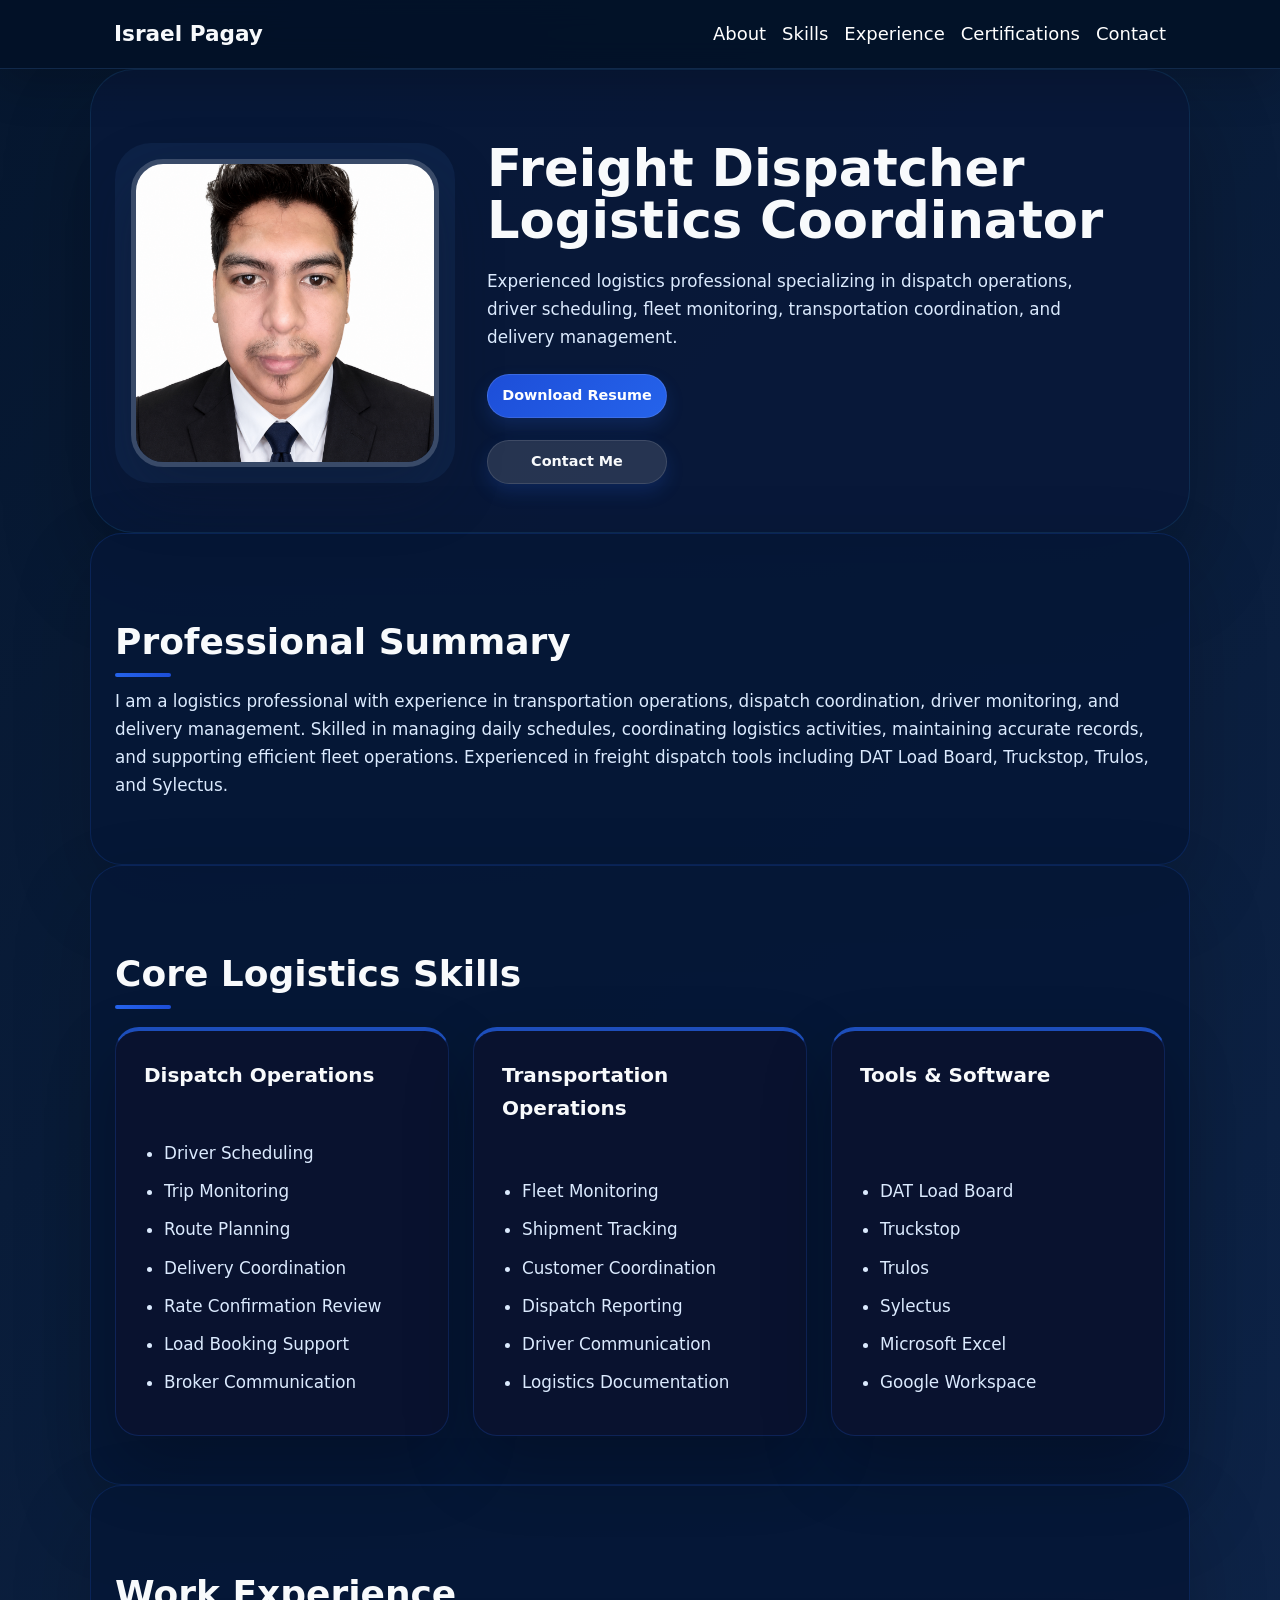
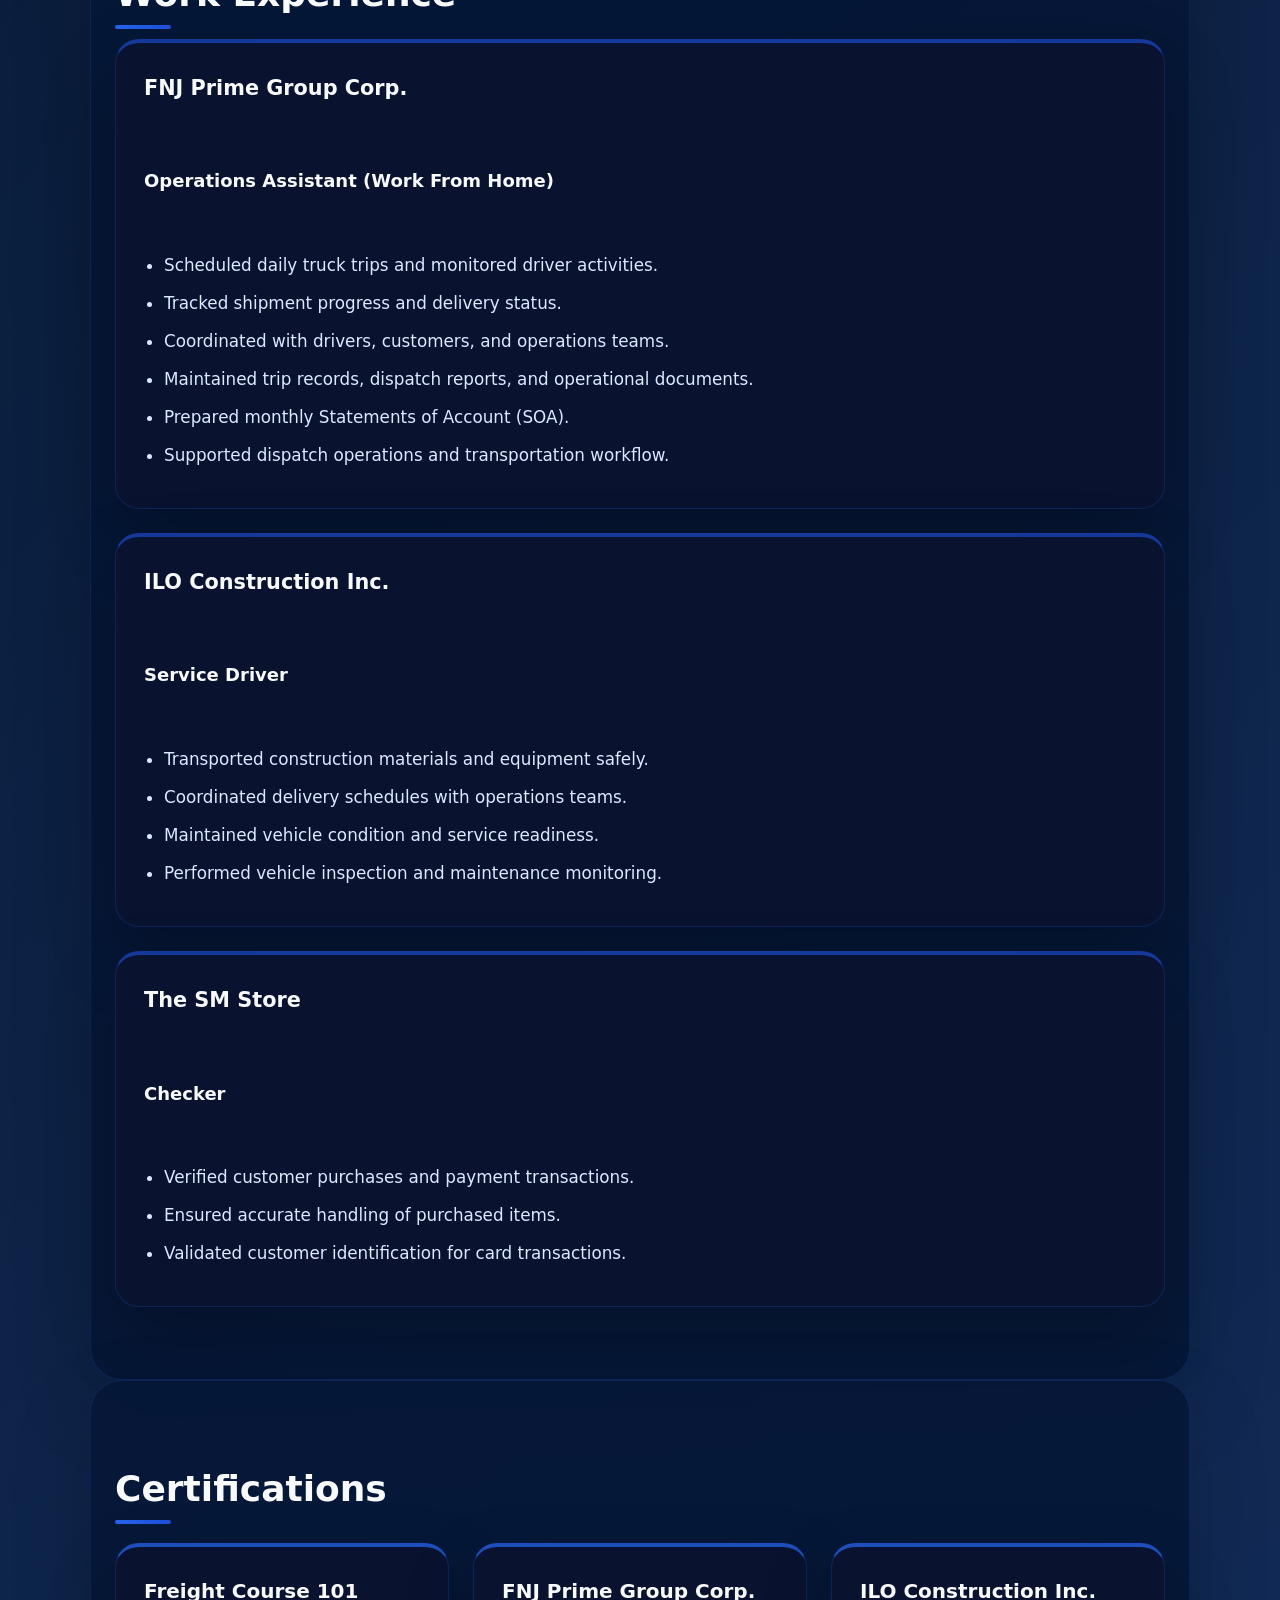
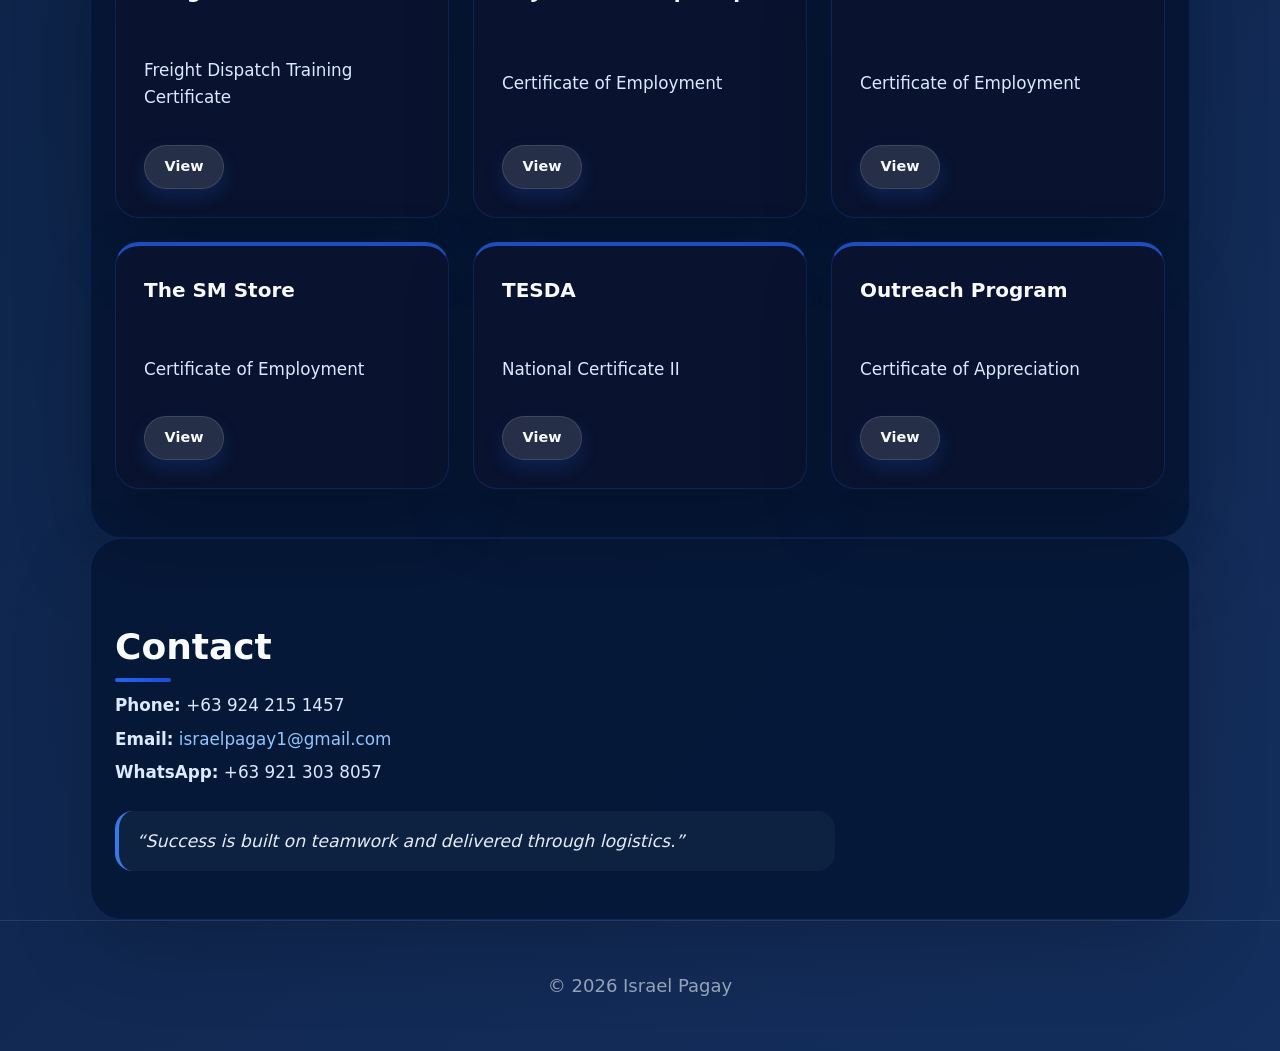
==== index.html @ d7e6f5f5 "Save contact quote placement and styling updates" ====
<!DOCTYPE html>
<html lang="en">

<head>
    <meta charset="UTF-8">
    <meta name="viewport" content="width=device-width, initial-scale=1.0, viewport-fit=cover">
    <meta name="theme-color" content="#06172f">
    <meta name="apple-mobile-web-app-capable" content="yes">
    <meta name="apple-mobile-web-app-status-bar-style" content="black-translucent">

    <title>Israel Pagay | Freight Dispatcher | Logistics Coordinator</title>

    <link rel="stylesheet" href="style.css">
</head>


<body>


<header>

<nav>

<h2>Israel Pagay</h2>

<ul>
<li><a href="#about">About</a></li>
<li><a href="#skills">Skills</a></li>
<li><a href="#experience">Experience</a></li>
<li><a href="#certifications">Certifications</a></li>
<li><a href="#contact">Contact</a></li>
</ul>

</nav>

</header>


<main>

<section class="hero">

<div class="profile-container">

<img src="assets/images/photo.png" alt="Israel Pagay" />

</div>


<div class="hero-content">

<h1>
Freight Dispatcher<br>
Logistics Coordinator
</h1>


<p>
Experienced logistics professional specializing in
dispatch operations, driver scheduling, fleet monitoring,
transportation coordination, and delivery management.
</p>

<a href="assets/resume/resume.pdf" 
class="btn" 
download>

Download Resume

</a>


<a href="#contact" class="btn secondary">

Contact Me

</a>


</div>


</section>





<section id="about">


<h2>Professional Summary</h2>


<p>

I am a logistics professional with experience in transportation operations,
dispatch coordination, driver monitoring, and delivery management.

Skilled in managing daily schedules, coordinating logistics activities,
maintaining accurate records, and supporting efficient fleet operations.

Experienced in freight dispatch tools including DAT Load Board,
Truckstop, Trulos, and Sylectus.

</p>


</section>






<section id="skills">


<h2>Core Logistics Skills</h2>


<div class="cards">


<div>

<h3>Dispatch Operations</h3>

<ul>

<li>Driver Scheduling</li>

<li>Trip Monitoring</li>

<li>Route Planning</li>

<li>Delivery Coordination</li>

<li>Rate Confirmation Review</li>

<li>Load Booking Support</li>

<li>Broker Communication</li>

</ul>


</div>




<div>

<h3>Transportation Operations</h3>

<ul>

<li>Fleet Monitoring</li>

<li>Shipment Tracking</li>

<li>Customer Coordination</li>

<li>Dispatch Reporting</li>

<li>Driver Communication</li>

<li>Logistics Documentation</li>


</ul>


</div>




<div>

<h3>Tools & Software</h3>


<ul>

<li>DAT Load Board</li>

<li>Truckstop</li>

<li>Trulos</li>

<li>Sylectus</li>

<li>Microsoft Excel</li>

<li>Google Workspace</li>


</ul>


</div>


</div>


</section>






<section id="experience">


<h2>Work Experience</h2>




<div class="experience-card">


<h3>FNJ Prime Group Corp.</h3>


<h4>
Operations Assistant (Work From Home)
</h4>


<ul>

<li>
Scheduled daily truck trips and monitored driver activities.
</li>


<li>
Tracked shipment progress and delivery status.
</li>


<li>
Coordinated with drivers, customers, and operations teams.
</li>


<li>
Maintained trip records, dispatch reports, and operational documents.
</li>


<li>
Prepared monthly Statements of Account (SOA).
</li>


<li>
Supported dispatch operations and transportation workflow.
</li>


</ul>


</div>




<div class="experience-card">


<h3>ILO Construction Inc.</h3>


<h4>
Service Driver
</h4>


<ul>

<li>
Transported construction materials and equipment safely.
</li>


<li>
Coordinated delivery schedules with operations teams.
</li>


<li>
Maintained vehicle condition and service readiness.
</li>


<li>
Performed vehicle inspection and maintenance monitoring.
</li>


</ul>


</div>




<div class="experience-card">


<h3>The SM Store</h3>


<h4>
Checker
</h4>


<ul>

<li>
Verified customer purchases and payment transactions.
</li>


<li>
Ensured accurate handling of purchased items.
</li>


<li>
Validated customer identification for card transactions.
</li>


</ul>


</div>


</section>






<section id="certifications">


<h2>Certifications</h2>


<div class="cards">

<div>

<h3>Freight Course 101</h3>

<p>
Freight Dispatch Training Certificate
</p>

<a href="assets/documents/freight certificate.png" class="btn secondary" target="_blank" rel="noreferrer">View</a>

</div>


<div>

<h3>FNJ Prime Group Corp.</h3>

<p>
Certificate of Employment
</p>

<a href="assets/documents/fnjprime.jpg" class="btn secondary" target="_blank" rel="noreferrer">View</a>

</div>


<div>

<h3>ILO Construction Inc.</h3>

<p>
Certificate of Employment
</p>

<a href="assets/documents/ilo construction.jpg" class="btn secondary" target="_blank" rel="noreferrer">View</a>

</div>


<div>

<h3>The SM Store</h3>

<p>
Certificate of Employment
</p>

<a href="assets/documents/Sm.jpg" class="btn secondary" target="_blank" rel="noreferrer">View</a>

</div>


<div>

<h3>TESDA</h3>

<p>
National Certificate II
</p>

<a href="assets/documents/NC2.jpg" class="btn secondary" target="_blank" rel="noreferrer">View</a>

</div>


<div>

<h3>Outreach Program</h3>

<p>
Certificate of Appreciation
</p>

<a href="assets/documents/outreach.jpg" class="btn secondary" target="_blank" rel="noreferrer">View</a>

</div>


</div>


</section>








<section id="contact">


<h2>Contact</h2>


<div class="contact-details">
  <p><strong>Phone:</strong> +63 924 215 1457</p>
  <p><strong>Email:</strong> <a href="mailto:israelpagay1@gmail.com">israelpagay1@gmail.com</a></p>
  <p><strong>WhatsApp:</strong> +63 921 303 8057</p>
</div>

<p class="hero-quote">
“Success is built on teamwork and delivered through logistics.”
</p>

</section>






<footer>
  <p>© 2026 Israel Pagay</p>
</footer>


<script src="script.js"></script>


</body>

</html>
---- style.css ----
* {
  box-sizing: border-box;
}

html {
  scroll-behavior: smooth;
}

body {
  margin: 0;
  min-height: 100vh;
  font-family: Inter, system-ui, -apple-system, BlinkMacSystemFont, "Segoe UI", sans-serif;
  font-size: 18px;
  color: #f8fafc;
  background: linear-gradient(135deg, #06172f 0%, #142e5d 100%);
  line-height: 1.65;
  -webkit-font-smoothing: antialiased;
}

img,
button,
a {
  touch-action: manipulation;
}

a {
  color: #93c5fd;
  text-decoration: none;
}

a:hover {
  text-decoration: underline;
  color: #bfdbfe;
}

header {
  background: rgba(3, 18, 40, 0.92);
  border-bottom: 1px solid rgba(96, 165, 250, 0.16);
  position: sticky;
  top: 0;
  z-index: 10;
  backdrop-filter: blur(14px);
  box-shadow: 0 15px 45px rgba(0, 0, 0, 0.18);
}

nav a {
  color: #ffffff;
}

nav a:hover {
  color: #bfdbfe;
}

nav {
  max-width: 1100px;
  margin: 0 auto;
  display: flex;
  align-items: center;
  justify-content: space-between;
  padding: 1rem 1.5rem;
}

nav h2 {
  margin: 0;
  font-size: 1.35rem;
}

nav ul {
  display: flex;
  gap: 1rem;
  list-style: none;
  margin: 0;
  padding: 0;
  flex-wrap: wrap;
  align-items: center;
}

nav li {
  margin: 0;
}

.hero {
  display: grid;
  grid-template-columns: minmax(280px, 340px) 1fr;
  align-items: center;
  gap: 2rem;
  max-width: 1100px;
  margin: 0 auto;
  padding: 4.5rem 1.5rem 3rem;
  background: rgba(8, 25, 58, 0.88);
  border: 1px solid rgba(56, 189, 248, 0.12);
  border-radius: 44px;
  box-shadow: 0 40px 90px rgba(0, 0, 0, 0.24);
}

.profile-container {
  display: flex;
  align-items: center;
  justify-content: center;
  background: rgba(15, 36, 75, 0.85);
  border-radius: 36px;
  padding: 1rem;
}

.profile-container img {
  width: 100%;
  max-width: 340px;
  aspect-ratio: 1 / 1;
  object-fit: cover;
  border-radius: 32px;
  border: 5px solid rgba(255, 255, 255, 0.18);
  box-shadow: 0 24px 60px rgba(15, 23, 42, 0.35);
}

.hero-content {
  display: flex;
  flex-direction: column;
  gap: 1.4rem;
}

.hero-content h1 {
  font-size: clamp(2.4rem, 4vw, 3.6rem);
  margin: 0;
  line-height: 1.02;
  color: #f8fafc;
}

.hero-content p {
  margin: 0;
  color: #dbeafe;
  max-width: 640px;
  font-size: 1.05rem;
}

.hero-quote {
  display: block;
  margin: 1.5rem 0 0;
  color: #eef4ff;
  font-style: italic;
  font-size: 1.08rem;
  max-width: 720px;
  padding: 1rem 1rem 1rem 1.1rem;
  border-left: 4px solid rgba(59, 130, 246, 0.95);
  background: rgba(16, 36, 68, 0.85);
  border-radius: 18px;
  opacity: 0.96;
}

.btn {
  display: inline-flex;
  align-items: center;
  justify-content: center;
  padding: 0.55rem 0.85rem;
  border-radius: 999px;
  background: linear-gradient(135deg, #1d4ed8, #2563eb);
  color: #fff;
  font-size: 0.9rem;
  font-weight: 700;
  border: 1px solid rgba(255, 255, 255, 0.12);
  cursor: pointer;
  transition: transform 0.2s ease, box-shadow 0.2s ease, opacity 0.2s ease;
  min-width: 80px;
  max-width: 180px;
  min-height: 44px;
  box-shadow: 0 8px 18px rgba(37, 99, 235, 0.18);
}

.btn.secondary {
  background: rgba(255, 255, 255, 0.14);
  color: #f8fafc;
}

.btn:hover {
  transform: translateY(-1px);
  box-shadow: 0 10px 30px rgba(30, 64, 175, 0.12);
}

.btn.secondary {
  background: rgba(255, 255, 255, 0.12);
  color: #f8fafc;
}

section {
  max-width: 1100px;
  margin: 0 auto;
  padding: 3rem 1.5rem;
  border-left: 4px solid rgba(37, 99, 235, 0.35);
  background: rgba(6, 23, 55, 0.92);
  border: 1px solid rgba(37, 99, 235, 0.18);
  border-radius: 32px;
  box-shadow: 0 30px 80px rgba(0, 0, 0, 0.18);
}

section h2 {
  font-size: 2.25rem;
  margin-bottom: 1rem;
  color: #f8fafc;
  position: relative;
}

section h2::after {
  content: "";
  position: absolute;
  left: 0;
  bottom: -0.35rem;
  width: 3.5rem;
  height: 4px;
  background: linear-gradient(90deg, #2563eb, #1d4ed8);
  border-radius: 999px;
}

section p,
section ul,
section li {
  color: #dbeafe;
  font-size: 1.05rem;
}

.contact-details p {
  margin: 0.35rem 0;
  color: #dbeafe;
}

.contact-details a {
  color: #93c5fd;
}

section ul {
  margin-left: 1.25rem;
}

section li {
  margin-bottom: 0.65rem;
}

.cards {
  display: grid;
  grid-template-columns: repeat(3, minmax(0, 1fr));
  gap: 1.5rem;
  margin-top: 1.5rem;
}

.cards > div,
.experience-card {
  background: rgba(10, 19, 47, 0.96);
  border: 1px solid rgba(37, 99, 235, 0.22);
  border-radius: 24px;
  padding: 1.75rem;
  min-height: 210px;
  display: flex;
  flex-direction: column;
  justify-content: space-between;
  gap: 1rem;
  box-shadow: 0 30px 70px rgba(0, 0, 0, 0.24);
  transition: transform 0.25s ease, box-shadow 0.25s ease;
}

.cards > div {
  border-top: 4px solid rgba(37, 99, 235, 0.75);
}

.experience-card {
  border-top: 4px solid rgba(29, 78, 216, 0.65);
}

.experience-card {
  margin-bottom: 1.5rem;
}

.cards > div:hover,
.experience-card:hover {
  transform: translateY(-6px);
  box-shadow: 0 40px 110px rgba(0, 0, 0, 0.28);
}

.cards > div h3 {
  margin-top: 0;
  margin-bottom: 1rem;
  font-size: 1.25rem;
}

.cards > div a.btn {
  width: fit-content;
}

.experience-card h3,
.cards h3,
#coe h2 {
  margin-top: 0;
  font-size: 1.3rem;
}

.experience-card ul,
.cards ul {
  list-style: disc;
  margin: 1rem 0 0 1.25rem;
  padding: 0;
}

footer {
  padding: 2rem 1.5rem;
  text-align: center;
  color: #94a3b8;
  border-top: 1px solid rgba(148, 163, 184, 0.16);
}

@media (max-width: 900px) {
  .hero {
    grid-template-columns: 1fr;
    padding-top: 2rem;
    gap: 1.5rem;
  }

  .profile-container {
    max-width: 280px;
    margin: 0 auto;
  }

  .cards {
    grid-template-columns: 1fr;
  }
}

@media (max-width: 640px) {
  nav {
    flex-direction: column;
    align-items: stretch;
    gap: 0.75rem;
  }

  nav ul {
    flex-direction: column;
    width: 100%;
  }

  nav li {
    width: 100%;
  }

  nav a {
    display: block;
    width: 100%;
    padding: 0.5rem 0;
  }

  .hero {
    padding: 2rem 1rem;
  }

  section {
    padding: 2rem 1rem;
  }

  .hero-content h1 {
    font-size: clamp(2rem, 9vw, 2.8rem);
  }

  .hero-content p,
  section p,
  section ul,
  section li {
    font-size: 1rem;
  }

  .profile-container {
    padding: 0.75rem;
  }
}
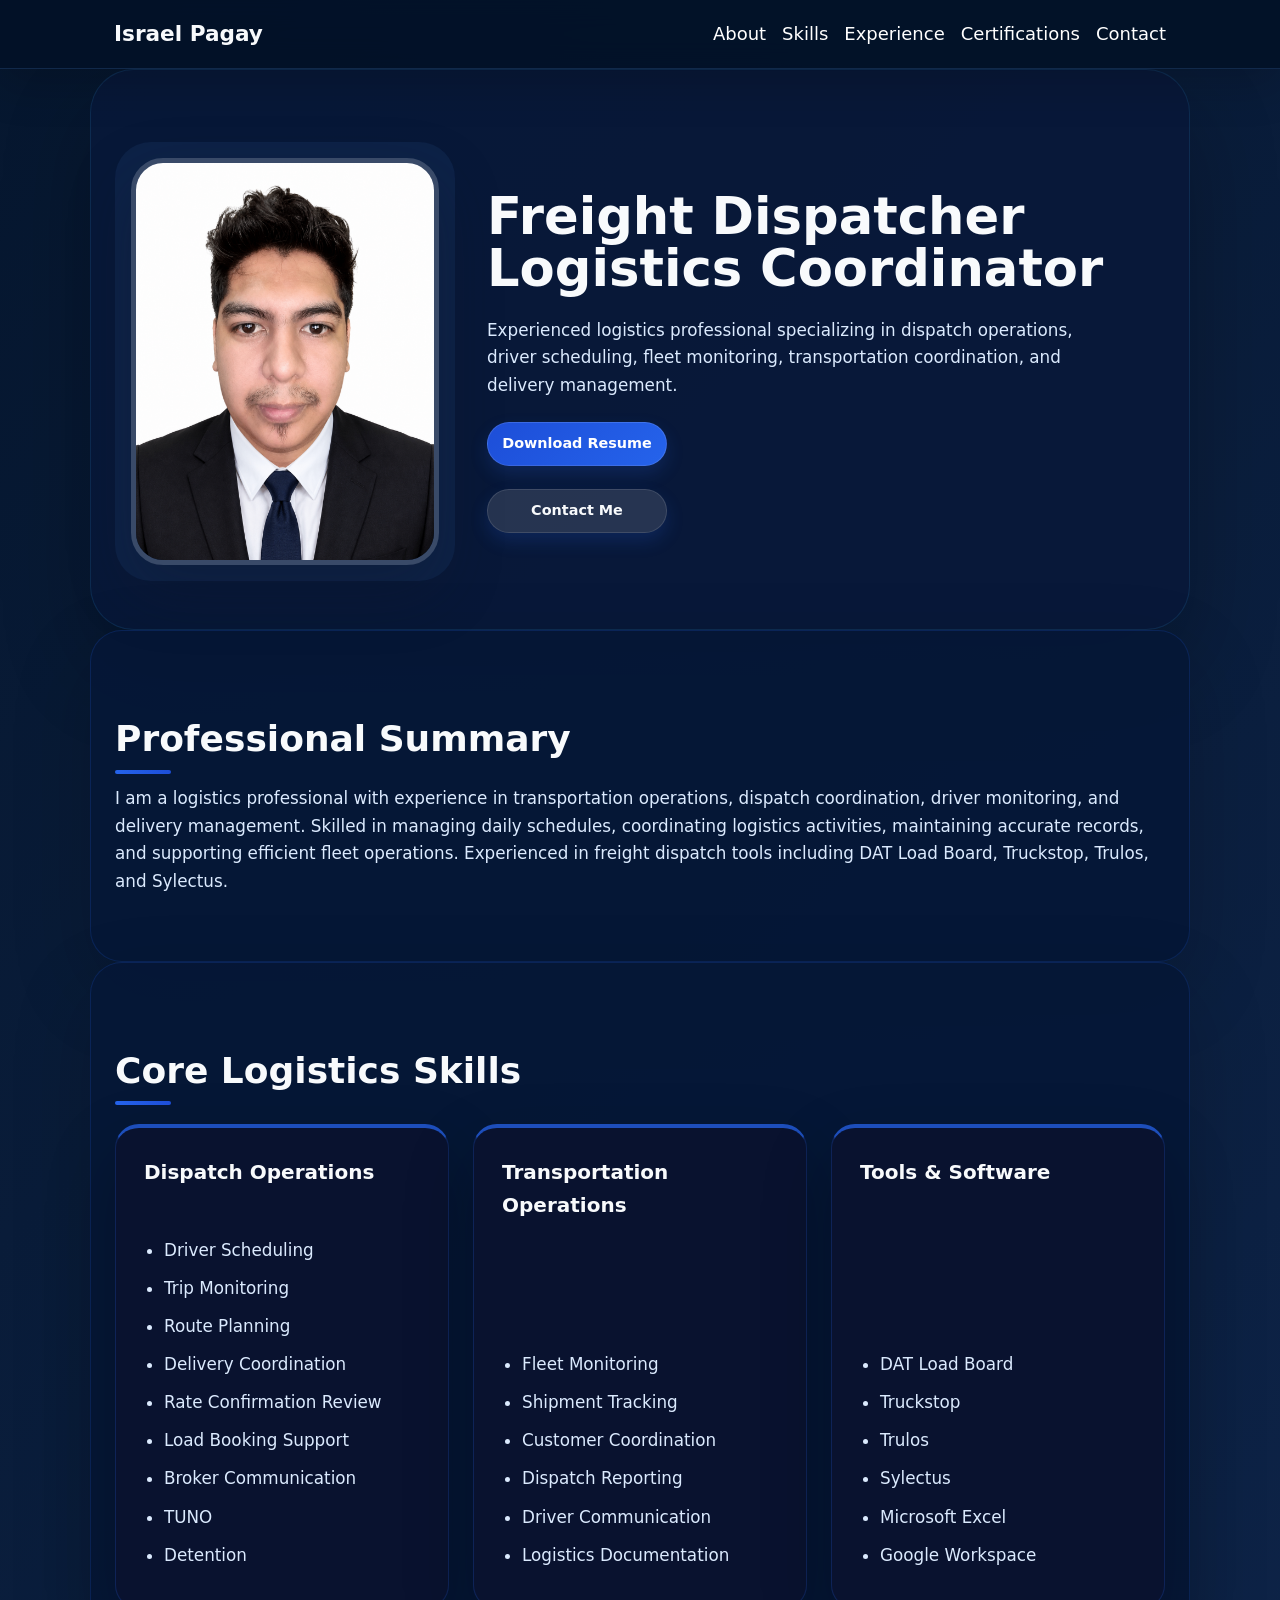
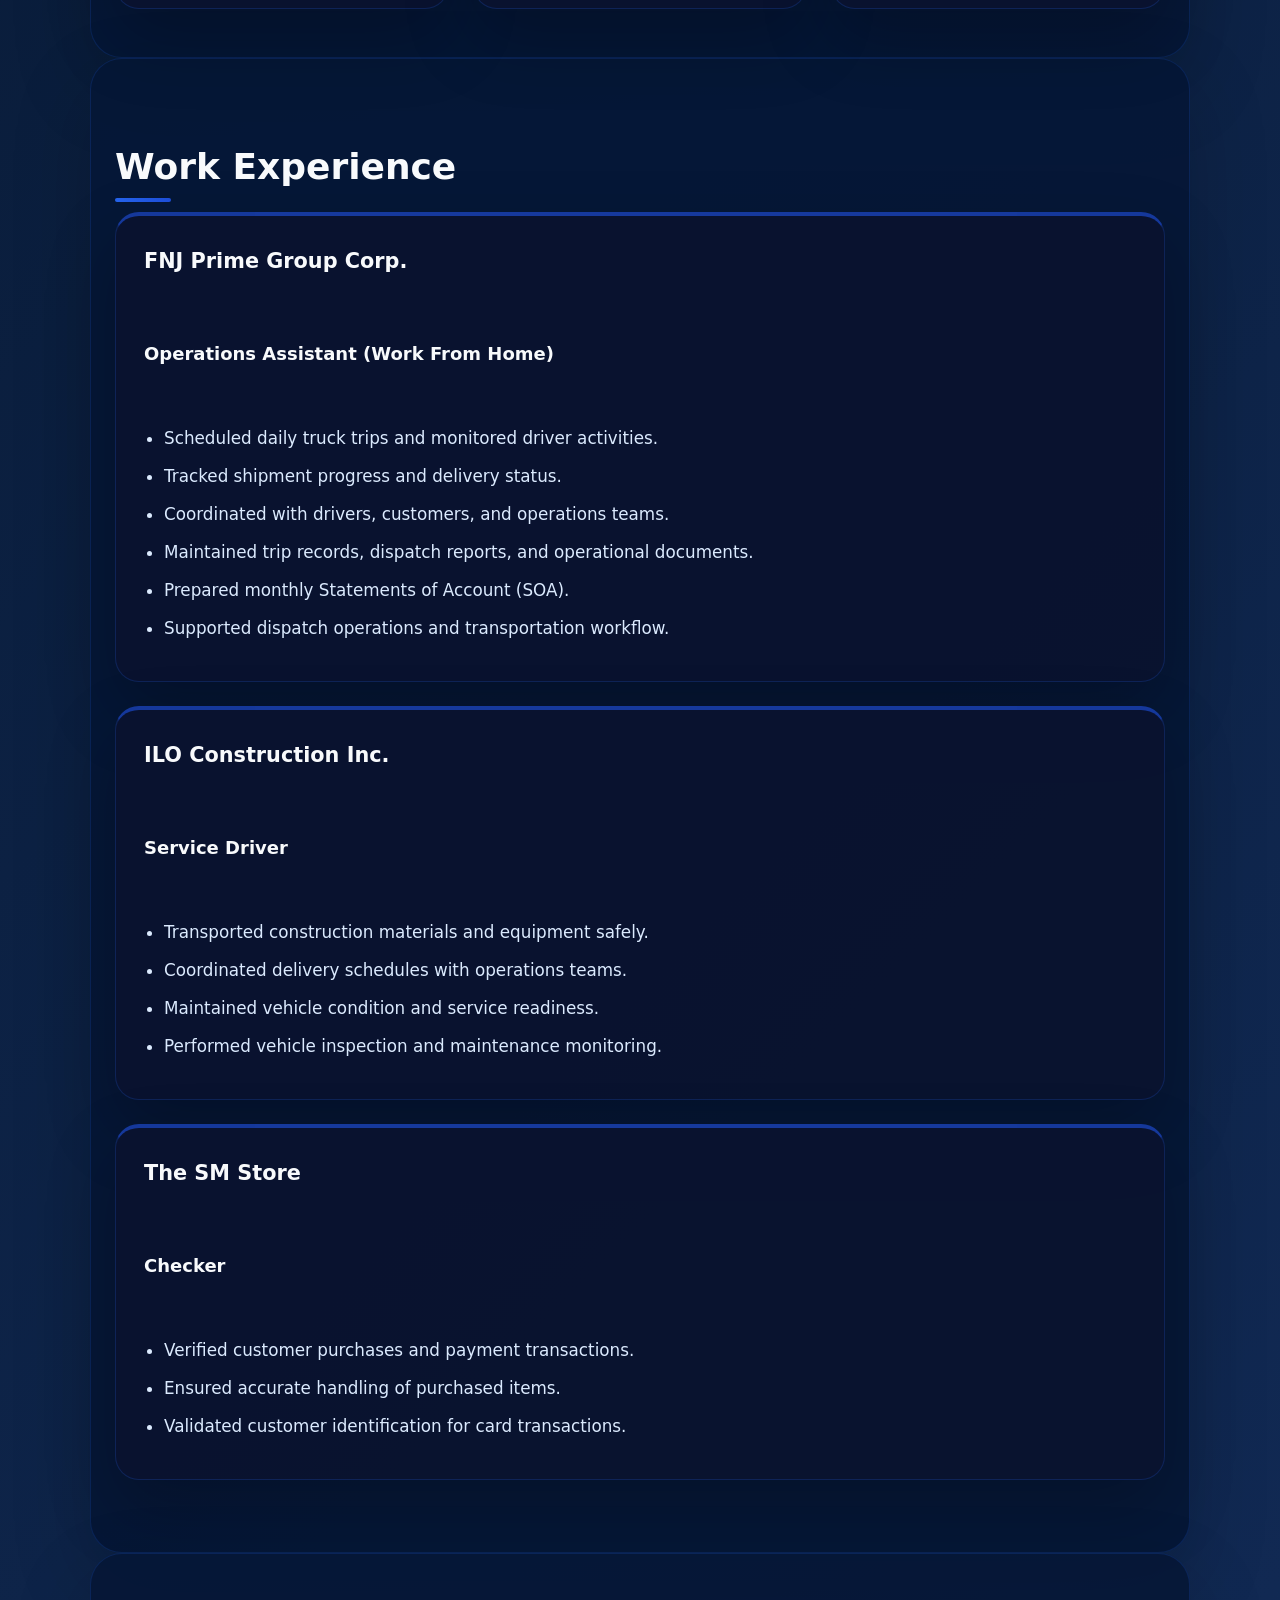
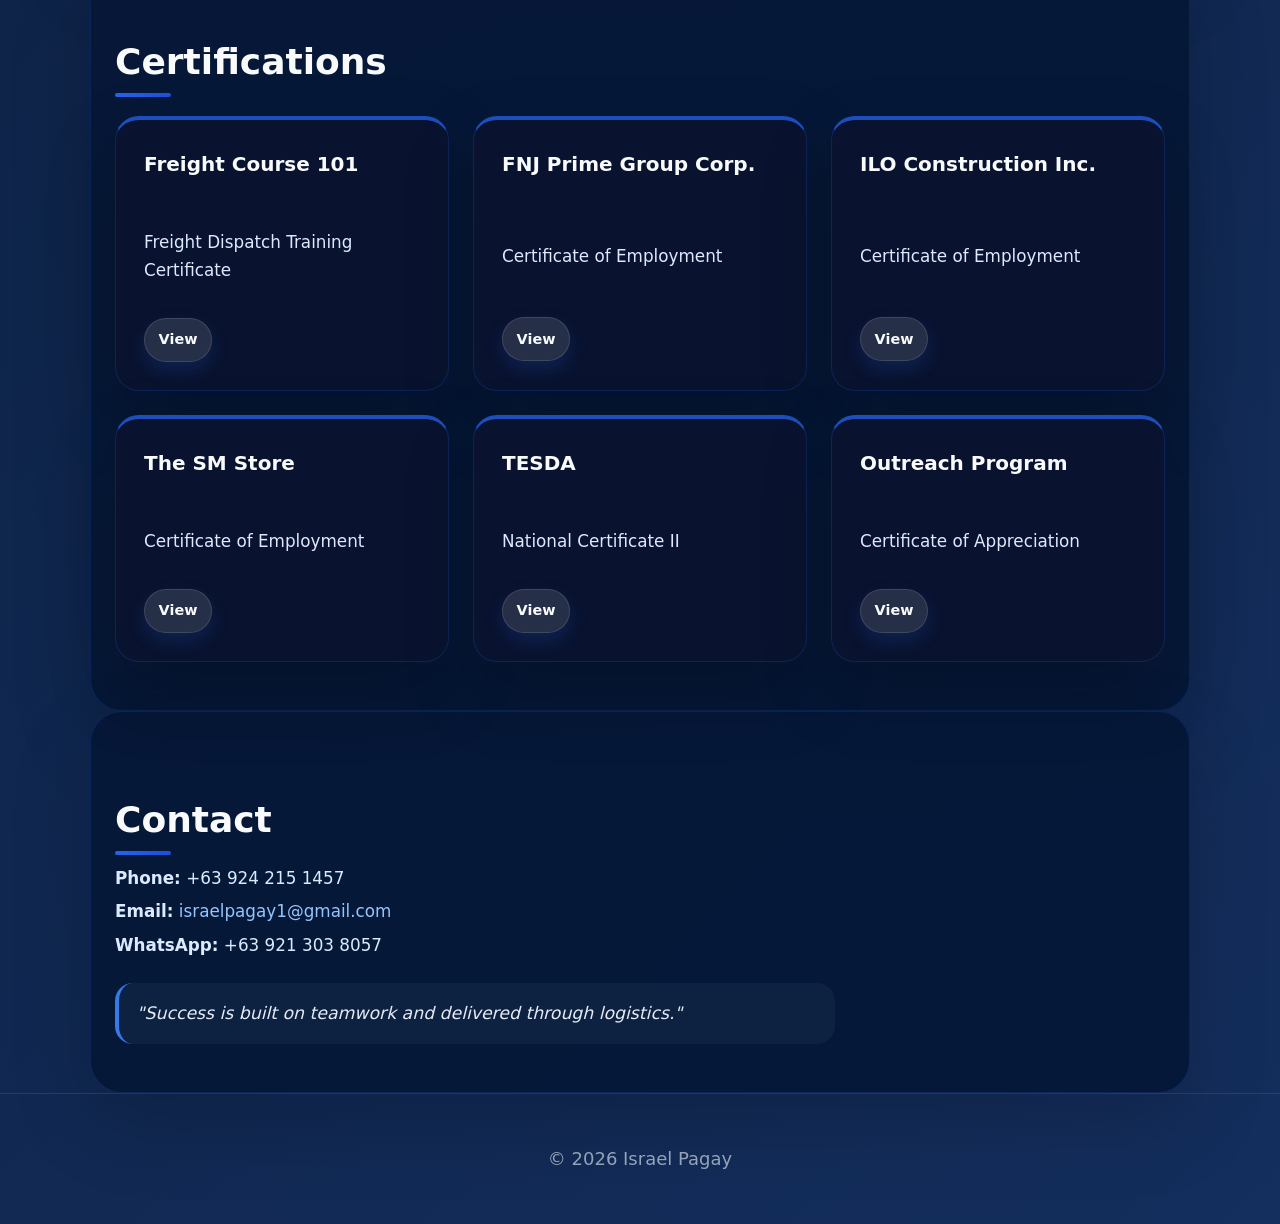
==== commit 930afbe0: "Add TUNO and Detention to Dispatch Operations skills" ====
--- a/index.html
+++ b/index.html
@@ -142,6 +142,10 @@
 
 <li>Broker Communication</li>
 
+<li>TUNO</li>
+
+<li>Detention</li>
+
 </ul>
 
 
@@ -465,12 +469,10 @@
 </div>
 
 <p class="hero-quote">
-“Success is built on teamwork and delivered through logistics.”
-</p>
-
-</section>
-
-
+"Success is built on teamwork and delivered through logistics."
+</p>
+
+</section>
 
 
 
--- a/style.css
+++ b/style.css
@@ -2,8 +2,17 @@
   box-sizing: border-box;
 }
 
+/* Responsive baseline: ensure media scale correctly */
+img, picture, video, iframe {
+  max-width: 100%;
+  height: auto;
+  display: block;
+}
+
 html {
   scroll-behavior: smooth;
+  /* prevent accidental horizontal overflow */
+  max-width: 100%;
 }
 
 body {
@@ -15,6 +24,8 @@
   background: linear-gradient(135deg, #06172f 0%, #142e5d 100%);
   line-height: 1.65;
   -webkit-font-smoothing: antialiased;
+  /* hide any small overflow while we ensure elements are responsive */
+  overflow-x: hidden;
 }
 
 img,
@@ -81,7 +92,7 @@
 
 .hero {
   display: grid;
-  grid-template-columns: minmax(280px, 340px) 1fr;
+  grid-template-columns: minmax(200px, 340px) 1fr;
   align-items: center;
   gap: 2rem;
   max-width: 1100px;
@@ -91,6 +102,7 @@
   border: 1px solid rgba(56, 189, 248, 0.12);
   border-radius: 44px;
   box-shadow: 0 40px 90px rgba(0, 0, 0, 0.24);
+  width: calc(100% - 2rem);
 }
 
 .profile-container {
@@ -104,8 +116,8 @@
 
 .profile-container img {
   width: 100%;
-  max-width: 340px;
-  aspect-ratio: 1 / 1;
+  max-width: 100%;
+  height: auto;
   object-fit: cover;
   border-radius: 32px;
   border: 5px solid rgba(255, 255, 255, 0.18);
@@ -159,7 +171,7 @@
   border: 1px solid rgba(255, 255, 255, 0.12);
   cursor: pointer;
   transition: transform 0.2s ease, box-shadow 0.2s ease, opacity 0.2s ease;
-  min-width: 80px;
+  min-width: 64px;
   max-width: 180px;
   min-height: 44px;
   box-shadow: 0 8px 18px rgba(37, 99, 235, 0.18);
@@ -189,6 +201,7 @@
   border: 1px solid rgba(37, 99, 235, 0.18);
   border-radius: 32px;
   box-shadow: 0 30px 80px rgba(0, 0, 0, 0.18);
+  width: calc(100% - 2rem);
 }
 
 section h2 {
@@ -309,6 +322,7 @@
     grid-template-columns: 1fr;
     padding-top: 2rem;
     gap: 1.5rem;
+    width: calc(100% - 1.5rem);
   }
 
   .profile-container {
@@ -360,9 +374,47 @@
   section ul,
   section li {
     font-size: 1rem;
+    max-width: 100%;
   }
 
   .profile-container {
     padding: 0.75rem;
   }
 }
+
+/* Extra small phones adjustments */
+@media (max-width: 420px) {
+  nav {
+    padding: 0.75rem 1rem;
+  }
+
+  nav h2 {
+    font-size: 1.05rem;
+  }
+
+  .hero {
+    padding: 1.25rem;
+    border-radius: 22px;
+    gap: 1rem;
+    width: calc(100% - 1rem);
+  }
+
+  .profile-container {
+    padding: 0.5rem;
+  }
+
+  .hero-content h1 {
+    font-size: 1.6rem;
+    line-height: 1.08;
+  }
+
+  .btn {
+    padding: 0.45rem 0.65rem;
+    font-size: 0.85rem;
+    min-width: 56px;
+  }
+
+  section h2 {
+    font-size: 1.6rem;
+  }
+}
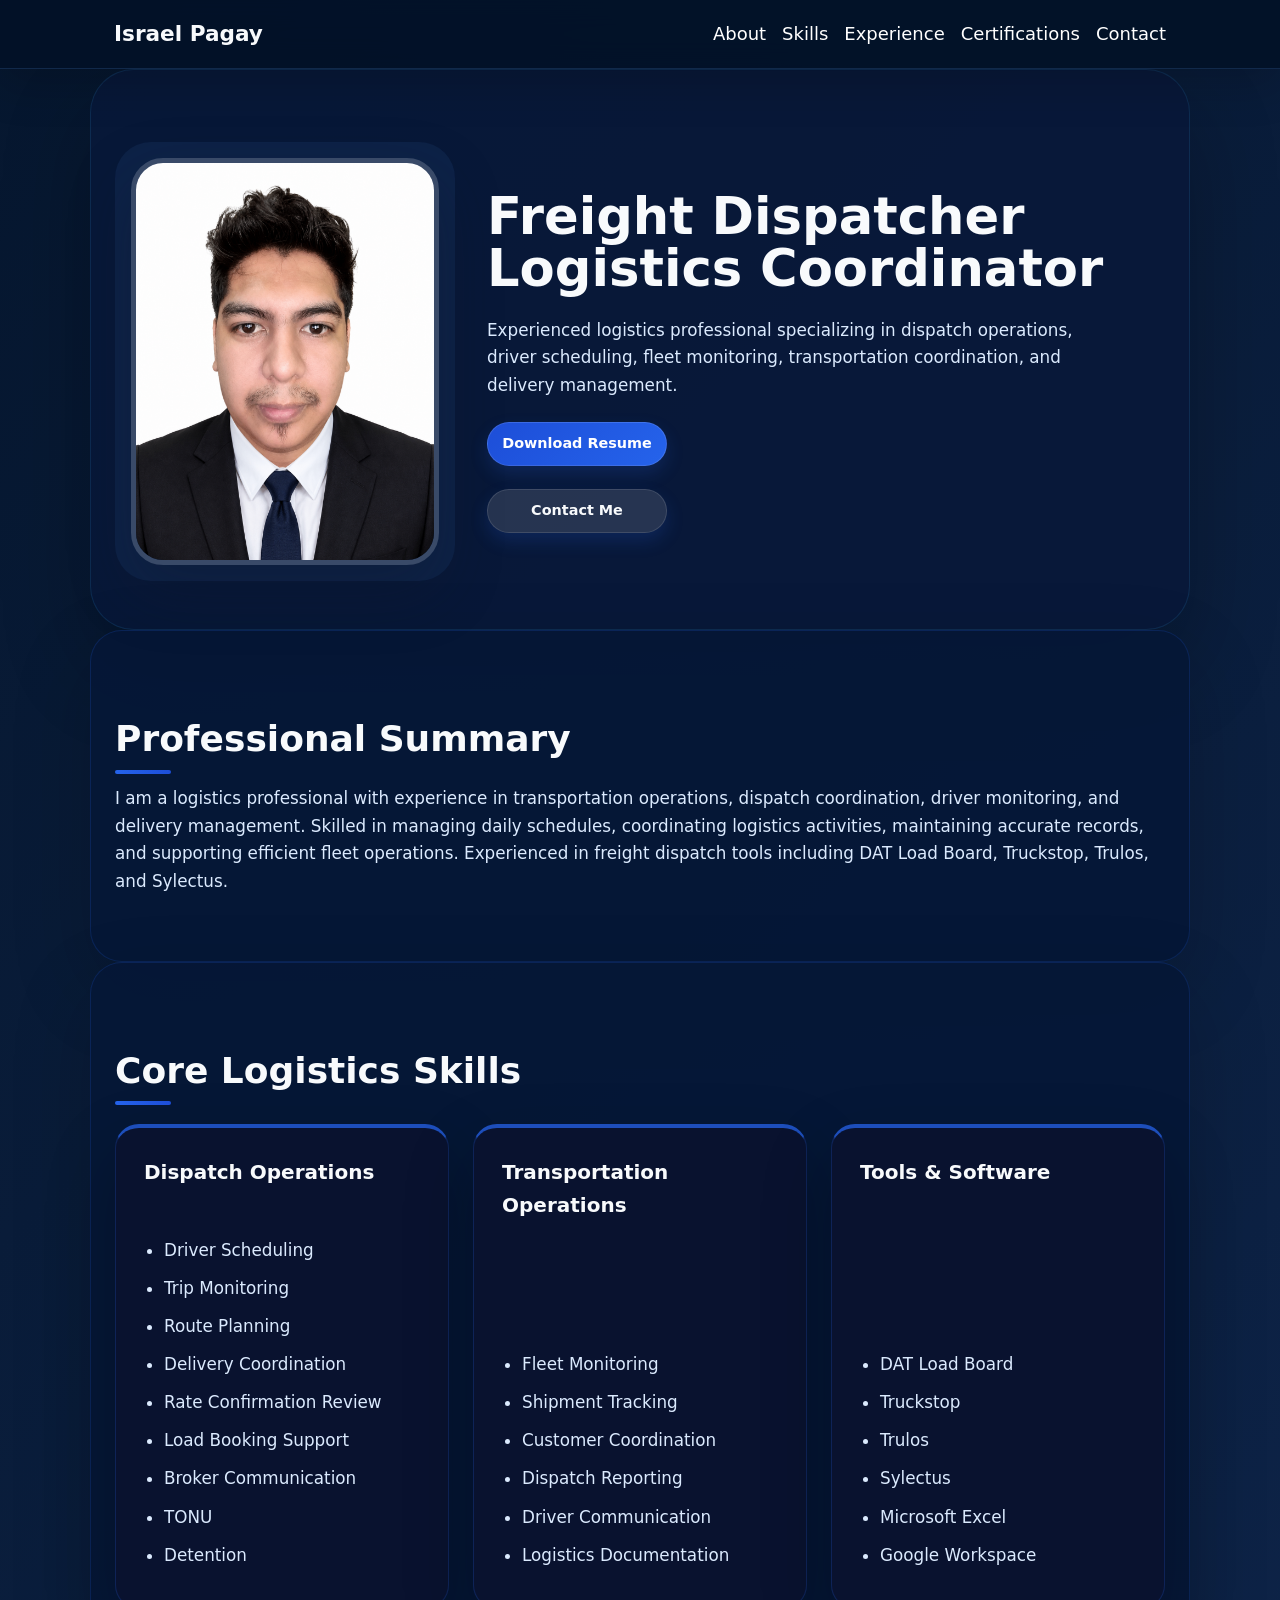
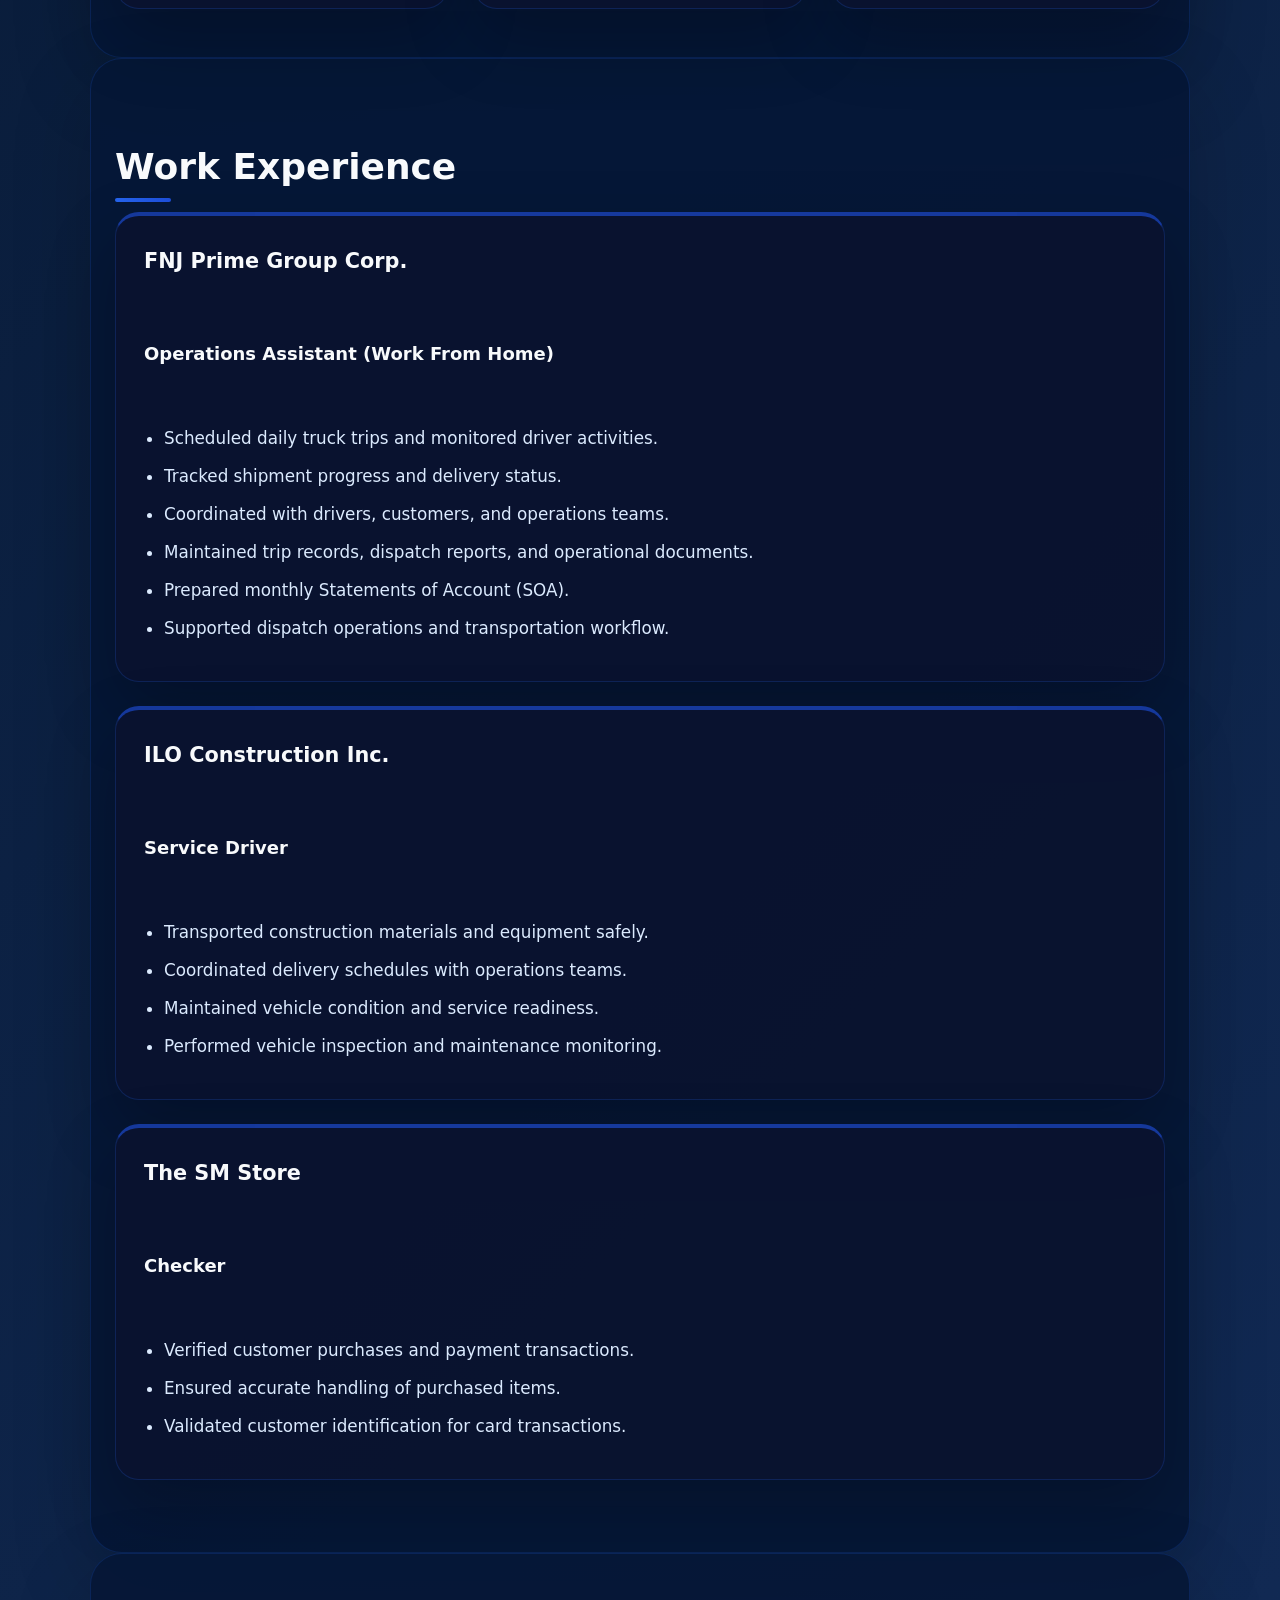
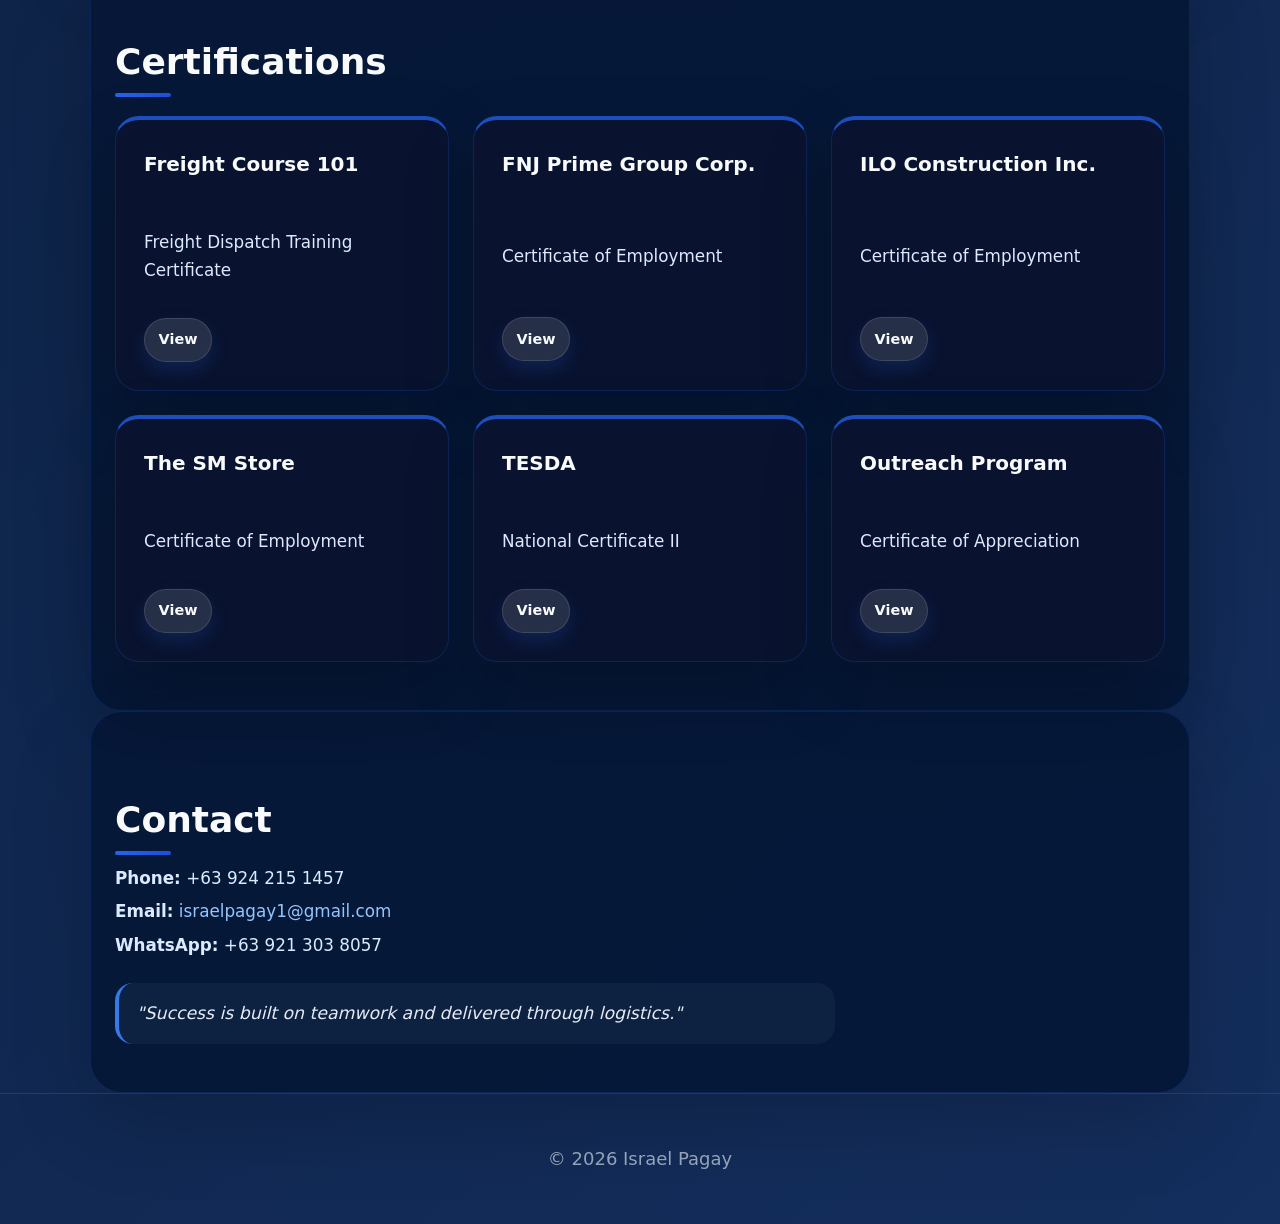
==== commit 6e429bb7: "Change TUNO to TONU in Dispatch Operations skills" ====
--- a/index.html
+++ b/index.html
@@ -142,7 +142,7 @@
 
 <li>Broker Communication</li>
 
-<li>TUNO</li>
+<li>TONU</li>
 
 <li>Detention</li>
 
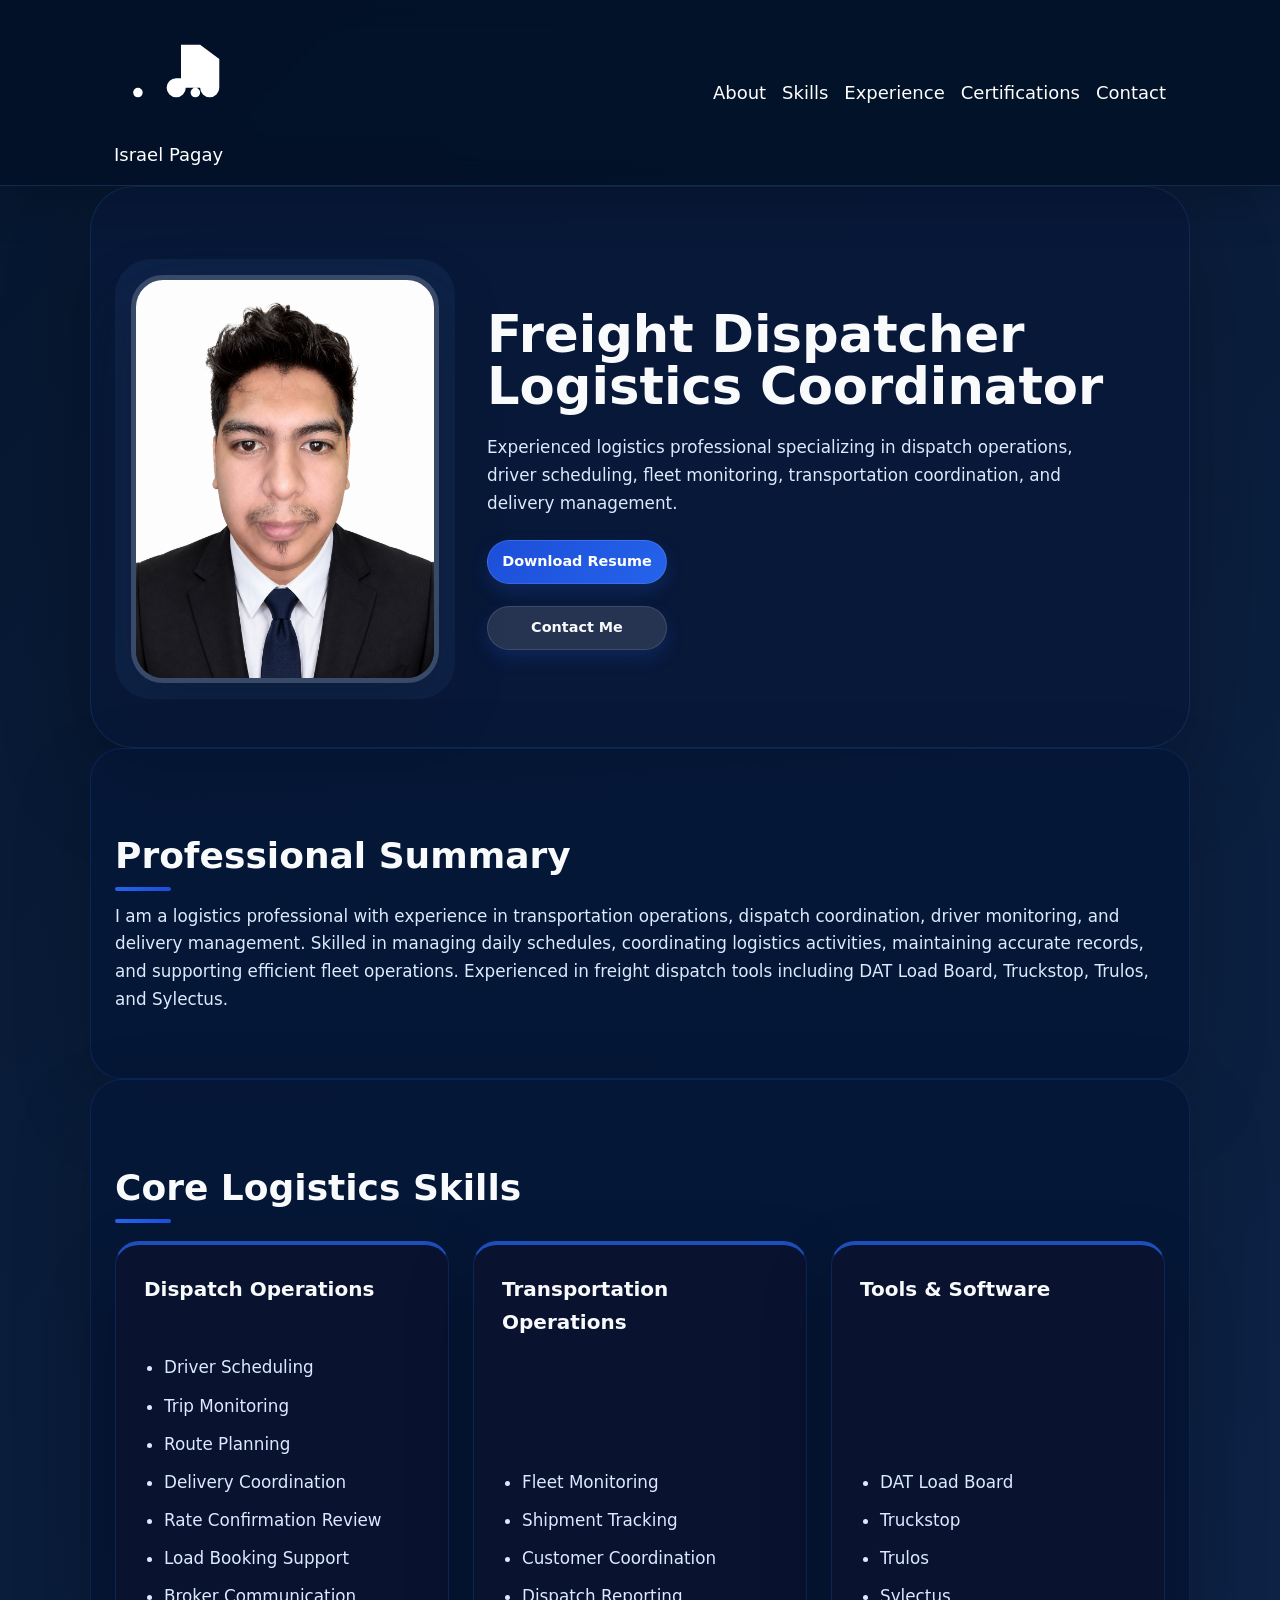
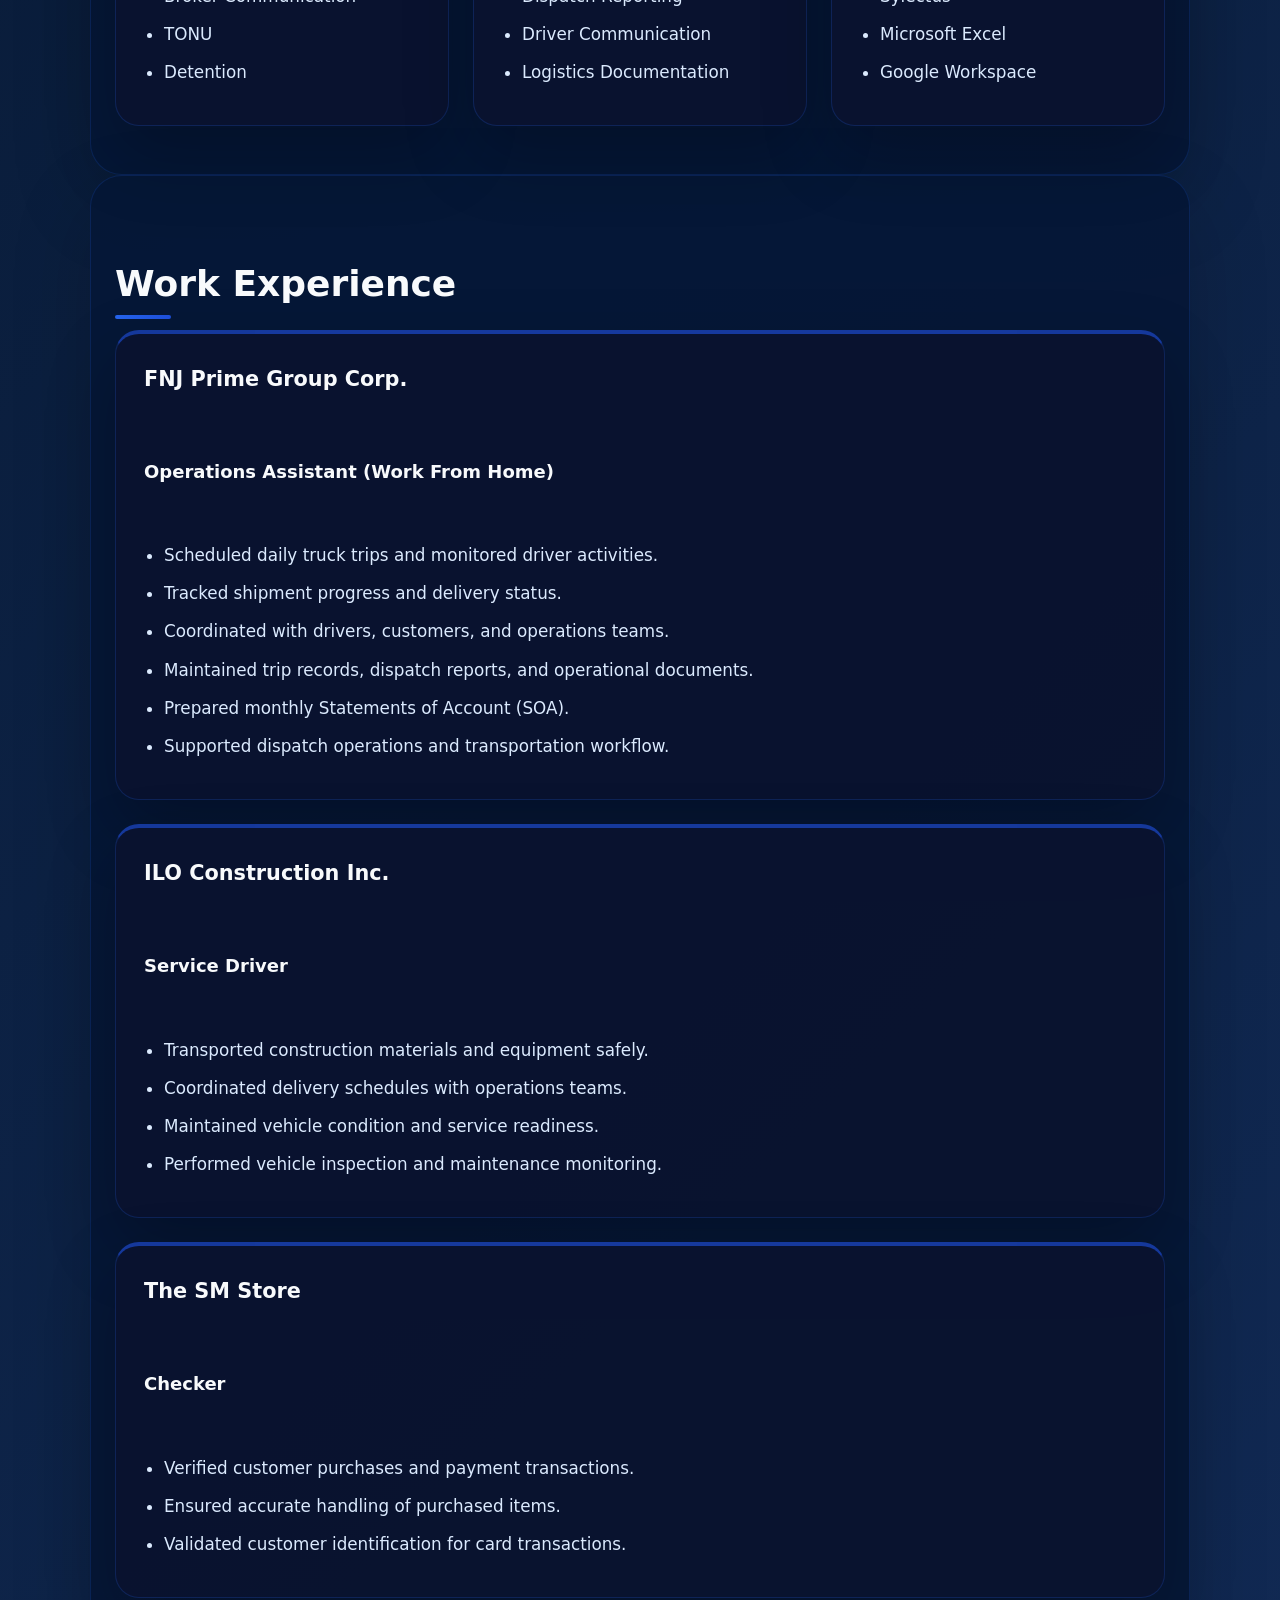
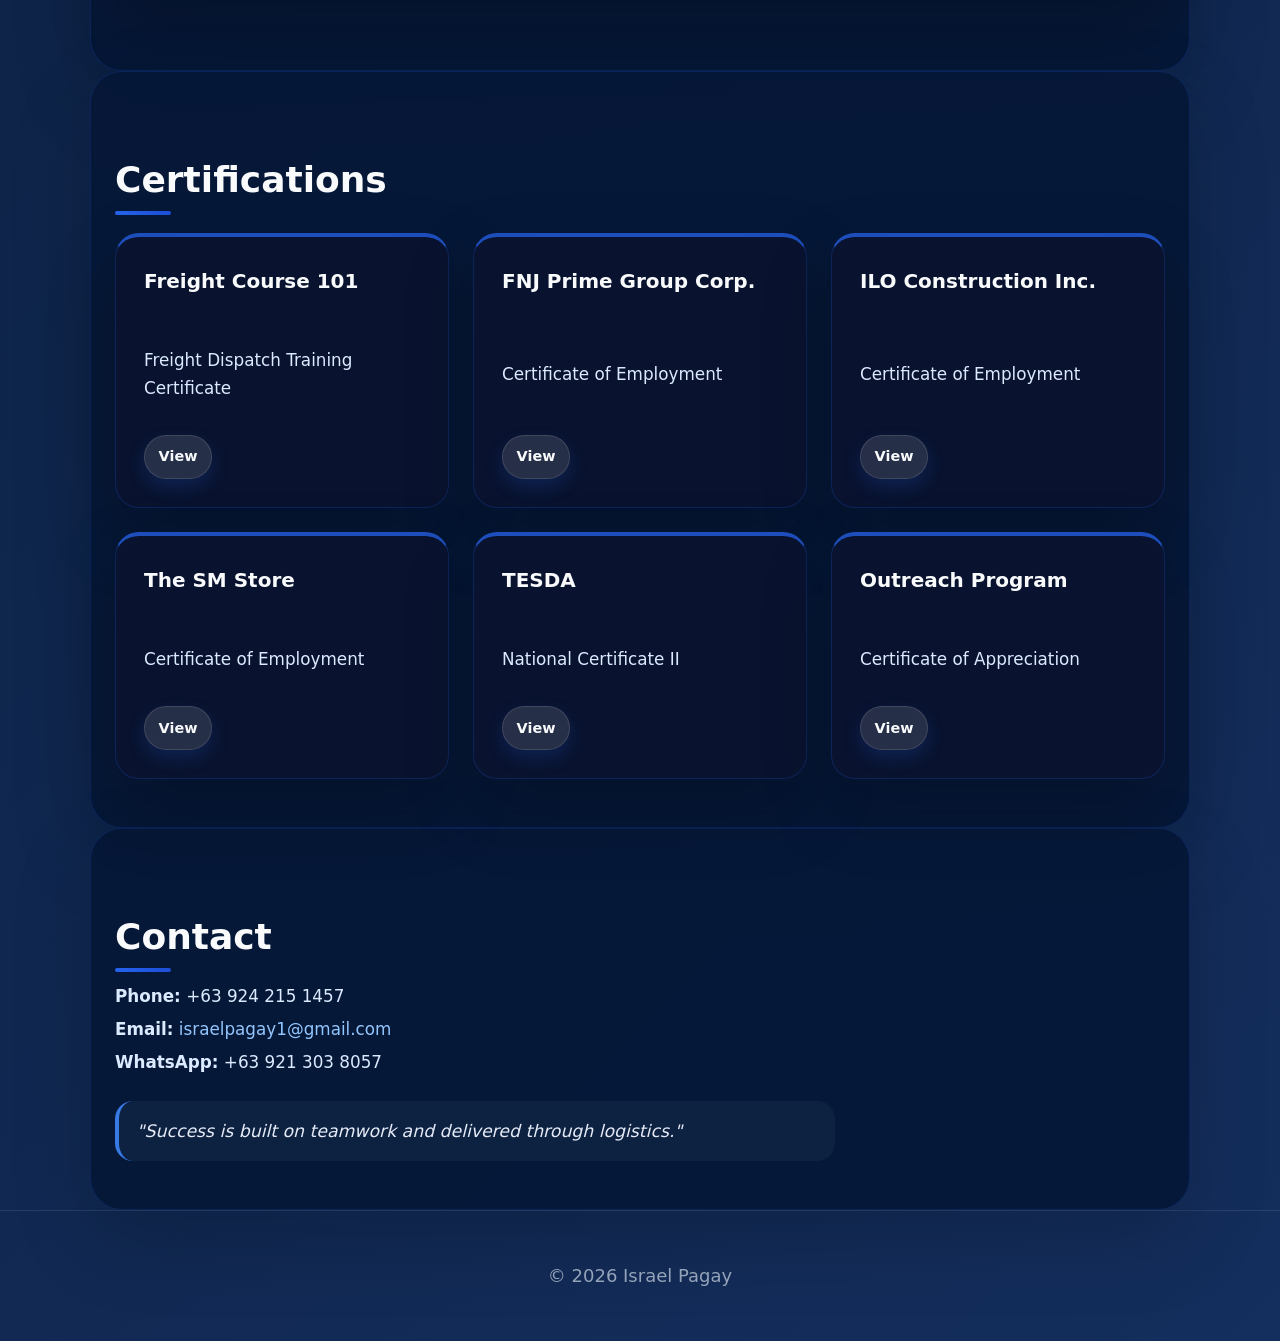
==== commit d0d67a72: "Add inline truck SVG logo to nav (brand)" ====
--- a/index.html
+++ b/index.html
@@ -10,6 +10,8 @@
 
     <title>Israel Pagay | Freight Dispatcher | Logistics Coordinator</title>
 
+    <link rel="icon" href="/assets/favicon.svg" type="image/svg+xml">
+
     <link rel="stylesheet" href="style.css">
 </head>
 
@@ -21,7 +23,14 @@
 
 <nav>
 
-<h2>Israel Pagay</h2>
+<a class="brand" href="/">
+  <!-- Simple truck SVG (inline) -->
+  <svg viewBox="0 0 24 24" xmlns="http://www.w3.org/2000/svg" aria-hidden="true" focusable="false" role="img">
+    <title>Truck logo</title>
+    <path fill="currentColor" d="M3 6h11v7h-1a2 2 0 0 0-2 2 2 2 0 1 0 4 0h3a2 2 0 0 0 4 0V9l-4-3H14V6H3zm2 9a1 1 0 1 0 0 2 1 1 0 0 0 0-2zm12 0a1 1 0 1 0 0 2 1 1 0 0 0 0-2z" />
+  </svg>
+  <span class="brand-text">Israel Pagay</span>
+</a>
 
 <ul>
 <li><a href="#about">About</a></li>
@@ -85,7 +94,6 @@
 
 
 
-
 <section id="about">
 
 
@@ -111,8 +119,6 @@
 
 
 
-
-
 <section id="skills">
 
 
@@ -215,8 +221,6 @@
 
 
 
-
-
 <section id="experience">
 
 
@@ -224,9 +228,7 @@
 
 
 
-
 <div class="experience-card">
-
 
 <h3>FNJ Prime Group Corp.</h3>
 
@@ -275,9 +277,7 @@
 
 
 
-
 <div class="experience-card">
-
 
 <h3>ILO Construction Inc.</h3>
 
@@ -316,9 +316,7 @@
 
 
 
-
 <div class="experience-card">
-
 
 <h3>The SM Store</h3>
 
@@ -350,20 +348,13 @@
 
 </div>
 
-
-</section>
-
-
-
-
+</section>
 
 
 <section id="certifications">
 
-
 <h2>Certifications</h2>
 
-
 <div class="cards">
 
 <div>
@@ -378,7 +369,6 @@
 
 </div>
 
-
 <div>
 
 <h3>FNJ Prime Group Corp.</h3>
@@ -391,7 +381,6 @@
 
 </div>
 
-
 <div>
 
 <h3>ILO Construction Inc.</h3>
@@ -404,7 +393,6 @@
 
 </div>
 
-
 <div>
 
 <h3>The SM Store</h3>
@@ -417,7 +405,6 @@
 
 </div>
 
-
 <div>
 
 <h3>TESDA</h3>
@@ -430,7 +417,6 @@
 
 </div>
 
-
 <div>
 
 <h3>Outreach Program</h3>
@@ -443,24 +429,16 @@
 
 </div>
 
-
-</div>
-
-
-</section>
-
-
-
-
+</div>
+
+</section>
 
 
 
 
 <section id="contact">
 
-
 <h2>Contact</h2>
-
 
 <div class="contact-details">
   <p><strong>Phone:</strong> +63 924 215 1457</p>
@@ -475,8 +453,6 @@
 </section>
 
 
-
-
 <footer>
   <p>© 2026 Israel Pagay</p>
 </footer>
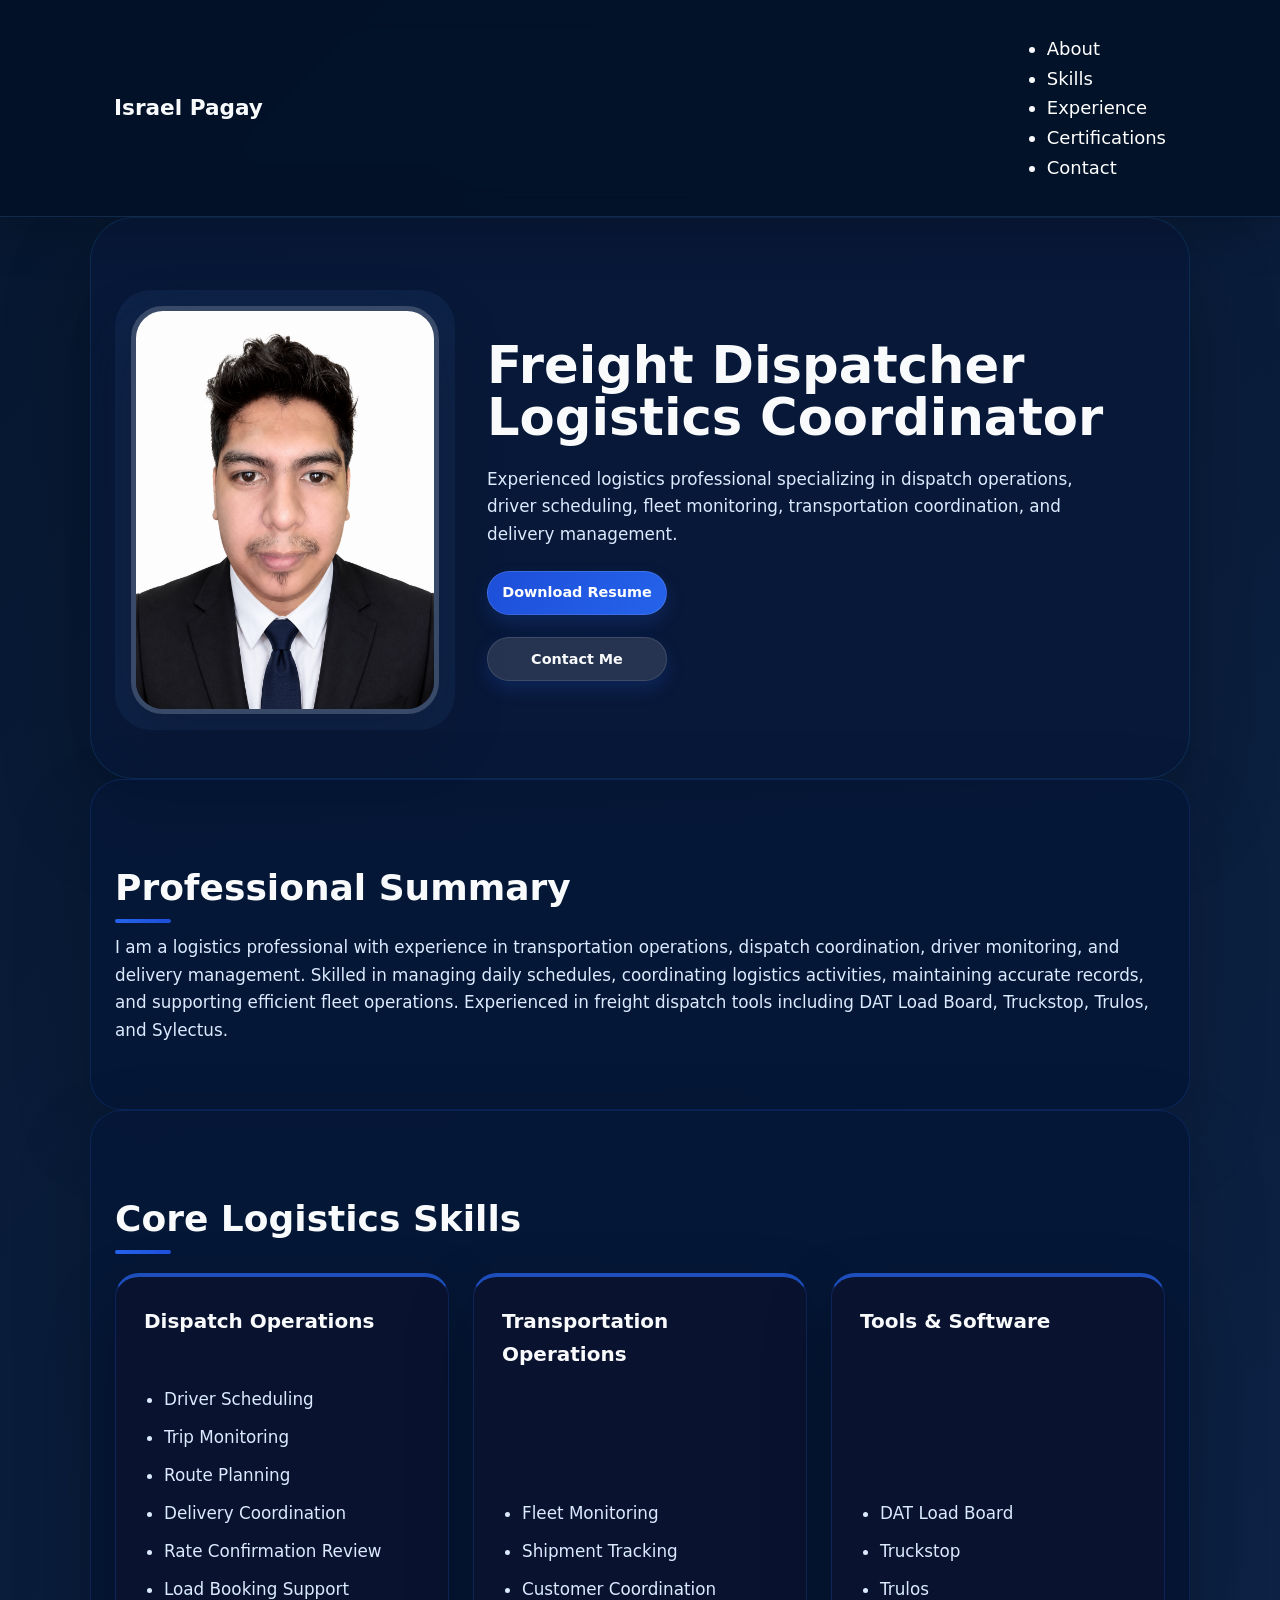
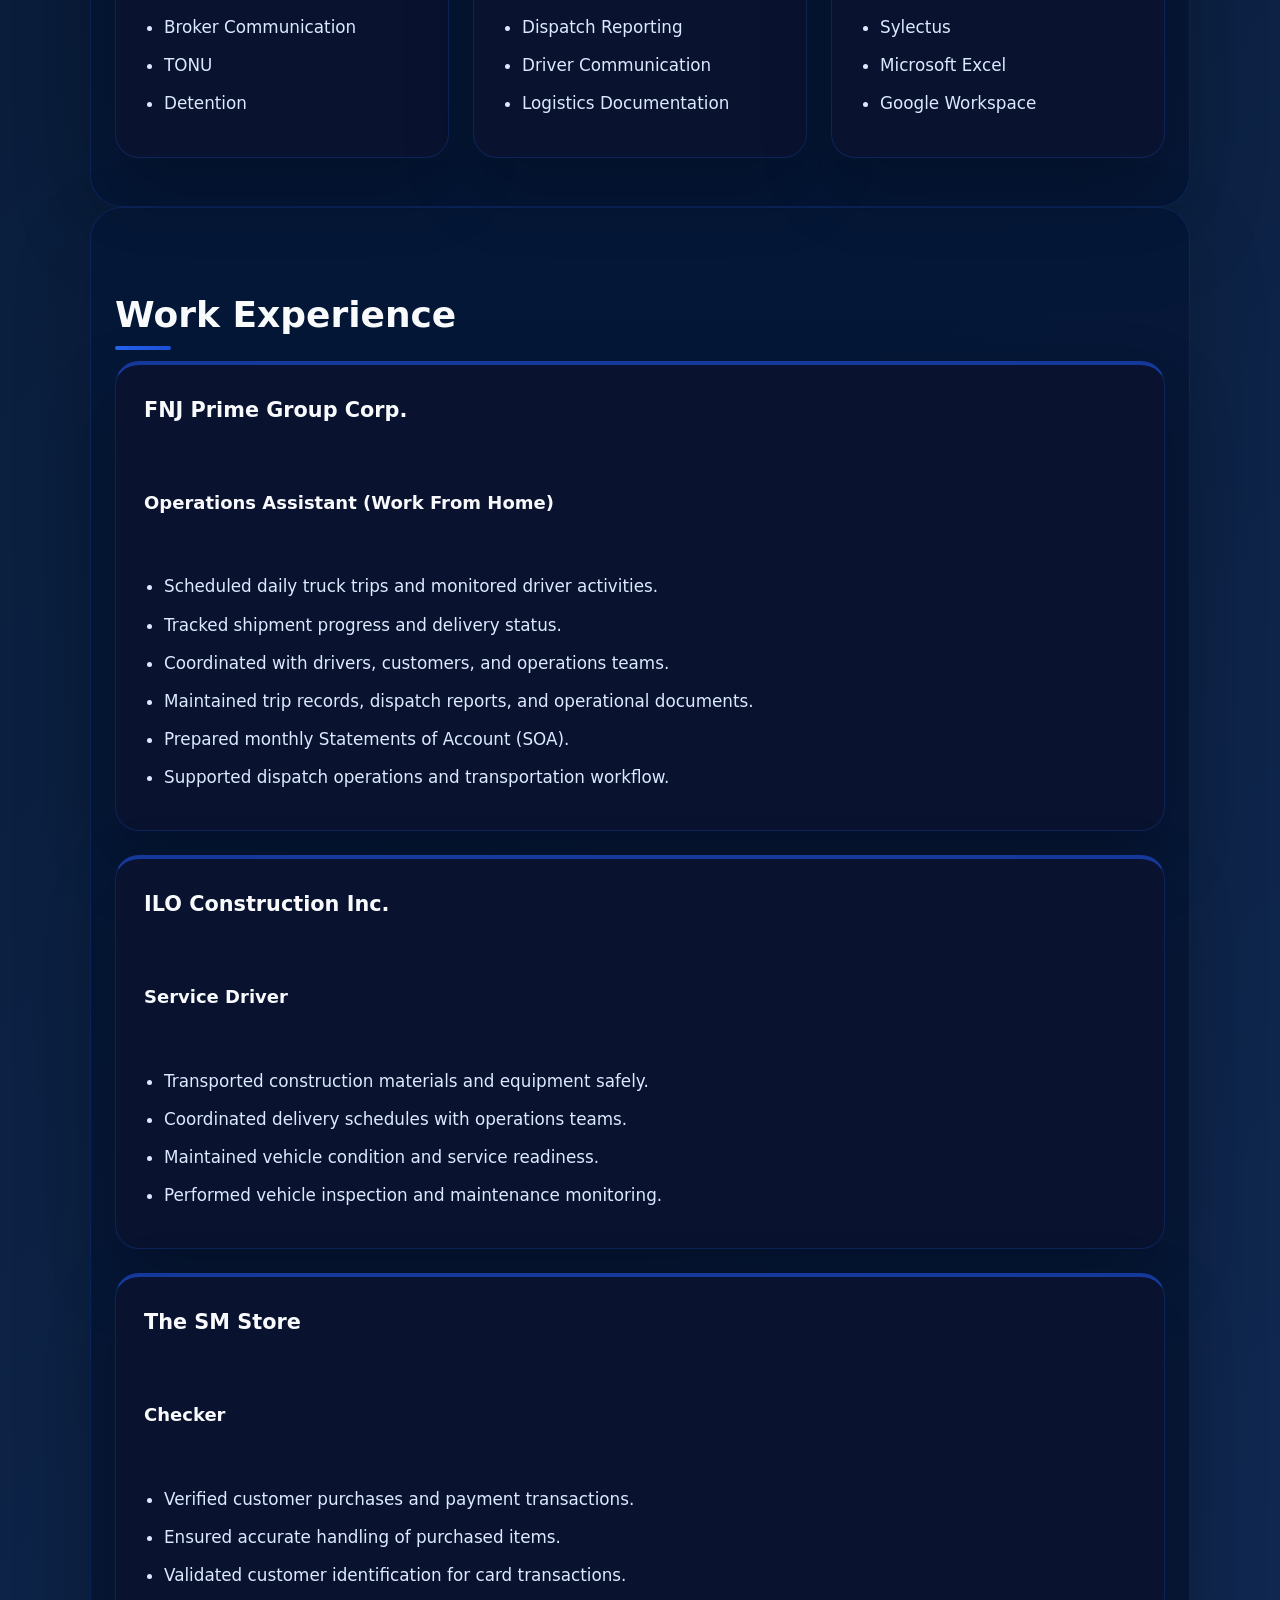
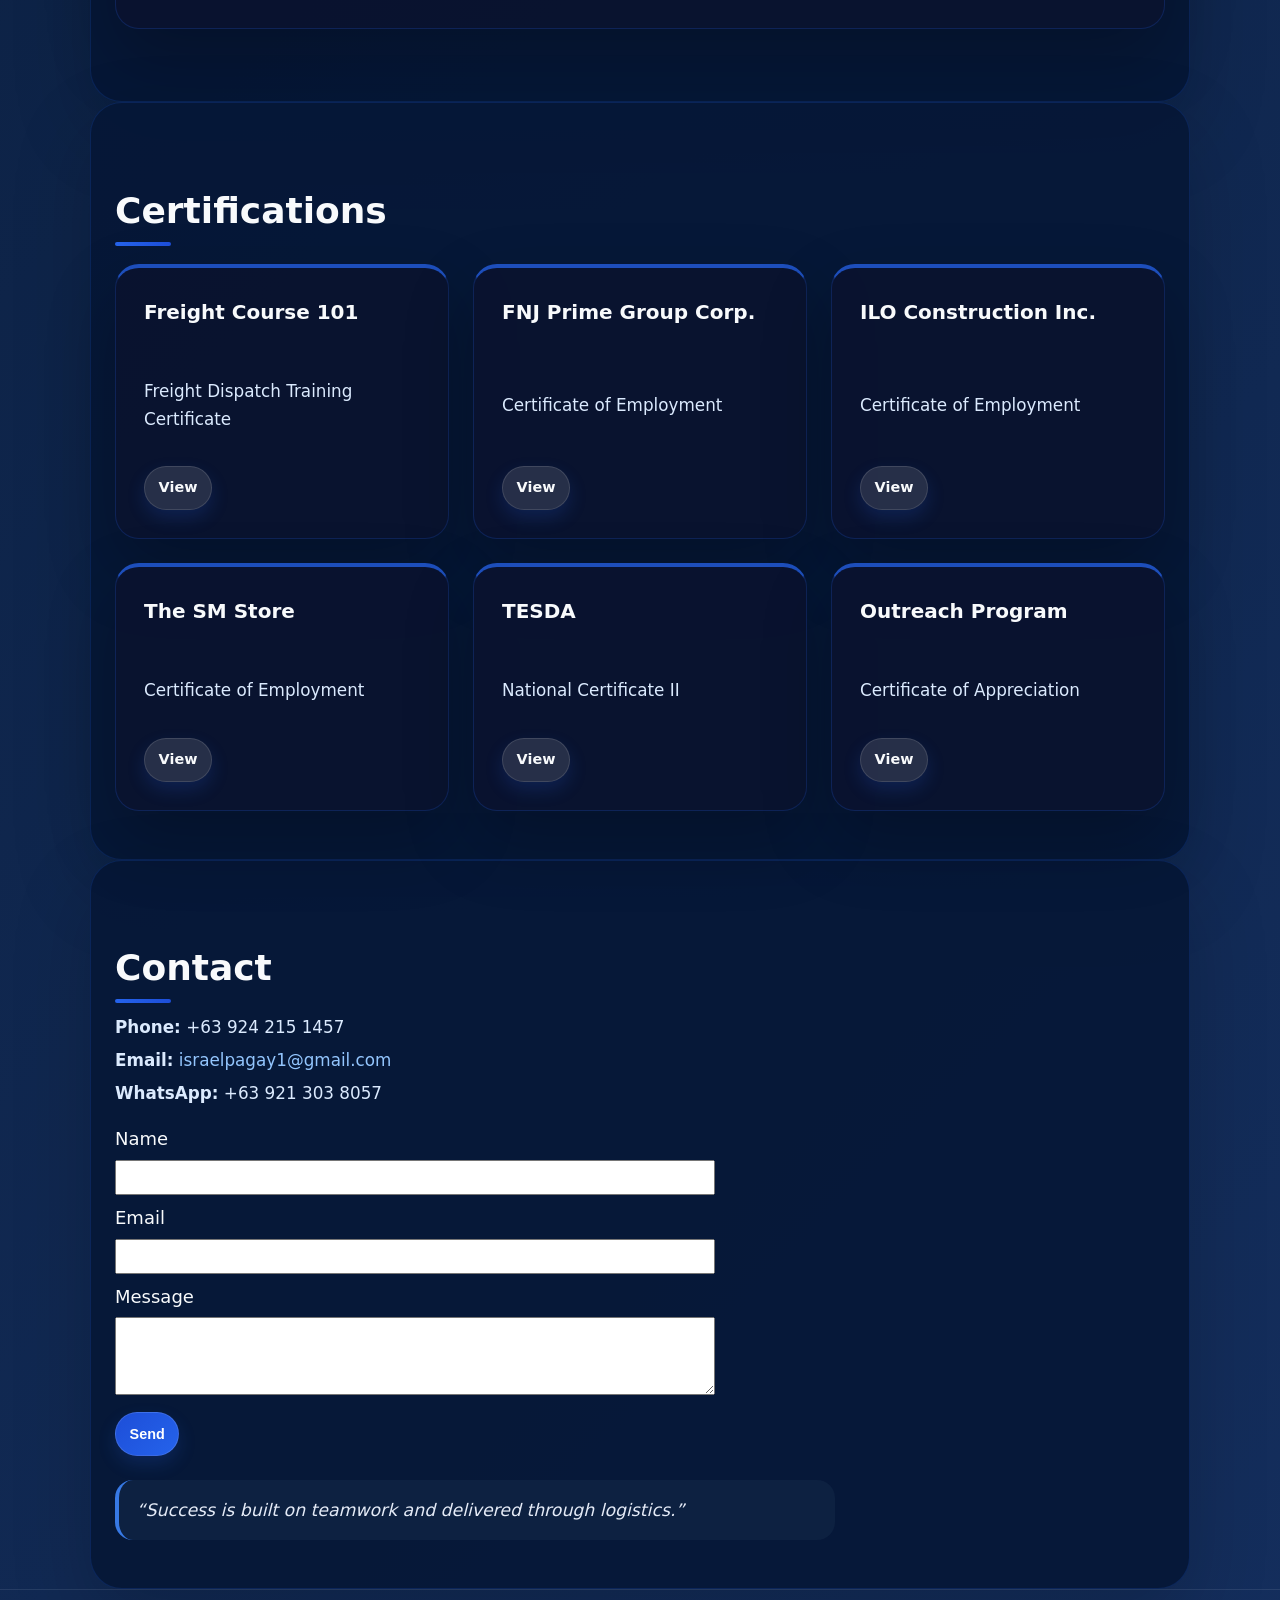
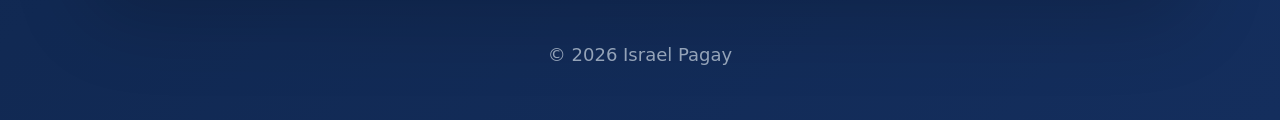
==== commit d64ccafc: "Revert logo change — restore original heading" ====
--- a/index.html
+++ b/index.html
@@ -23,14 +23,7 @@
 
 <nav>
 
-<a class="brand" href="/">
-  <!-- Simple truck SVG (inline) -->
-  <svg viewBox="0 0 24 24" xmlns="http://www.w3.org/2000/svg" aria-hidden="true" focusable="false" role="img">
-    <title>Truck logo</title>
-    <path fill="currentColor" d="M3 6h11v7h-1a2 2 0 0 0-2 2 2 2 0 1 0 4 0h3a2 2 0 0 0 4 0V9l-4-3H14V6H3zm2 9a1 1 0 1 0 0 2 1 1 0 0 0 0-2zm12 0a1 1 0 1 0 0 2 1 1 0 0 0 0-2z" />
-  </svg>
-  <span class="brand-text">Israel Pagay</span>
-</a>
+<h2>Israel Pagay</h2>
 
 <ul>
 <li><a href="#about">About</a></li>
@@ -446,21 +439,28 @@
   <p><strong>WhatsApp:</strong> +63 921 303 8057</p>
 </div>
 
+<form id="contactForm" style="margin-top:1rem; max-width:600px;">
+  <label for="name">Name</label><br>
+  <input type="text" id="name" name="name" style="width:100%; padding:8px; margin-top:6px; margin-bottom:8px;">
+  <label for="email">Email</label><br>
+  <input type="email" id="email" name="email" style="width:100%; padding:8px; margin-top:6px; margin-bottom:8px;">
+  <label for="message">Message</label><br>
+  <textarea id="message" name="message" style="width:100%; padding:8px; margin-top:6px; margin-bottom:8px;" rows="4"></textarea>
+  <button type="submit" class="btn">Send</button>
+</form>
+
 <p class="hero-quote">
-"Success is built on teamwork and delivered through logistics."
-</p>
-
-</section>
-
+“Success is built on teamwork and delivered through logistics.”
+</p>
+
+</section>
 
 <footer>
   <p>© 2026 Israel Pagay</p>
 </footer>
 
-
 <script src="script.js"></script>
 
-
 </body>
 
 </html>
--- a/style.css
+++ b/style.css
@@ -76,18 +76,42 @@
   font-size: 1.35rem;
 }
 
-nav ul {
-  display: flex;
-  gap: 1rem;
-  list-style: none;
-  margin: 0;
-  padding: 0;
-  flex-wrap: wrap;
+/* Brand / logo in nav */
+nav .brand {
+  display: inline-flex;
   align-items: center;
-}
-
-nav li {
-  margin: 0;
+  gap: 0.6rem;
+  text-decoration: none;
+  color: inherit; /* inherit white from nav */
+  -webkit-tap-highlight-color: transparent;
+}
+
+nav .brand svg,
+nav .brand img {
+  width: 36px;
+  height: 36px;
+  display: block;
+  color: #93c5fd; /* tint for inline SVG fill via currentColor */
+  flex-shrink: 0;
+}
+
+nav .brand .brand-text {
+  font-weight: 700;
+  font-size: 1.15rem;
+  line-height: 1;
+  color: #ffffff;
+}
+
+/* Slightly smaller on small screens */
+@media (max-width: 420px) {
+  nav .brand svg,
+  nav .brand img {
+    width: 28px;
+    height: 28px;
+  }
+  nav .brand .brand-text {
+    font-size: 1.05rem;
+  }
 }
 
 .hero {
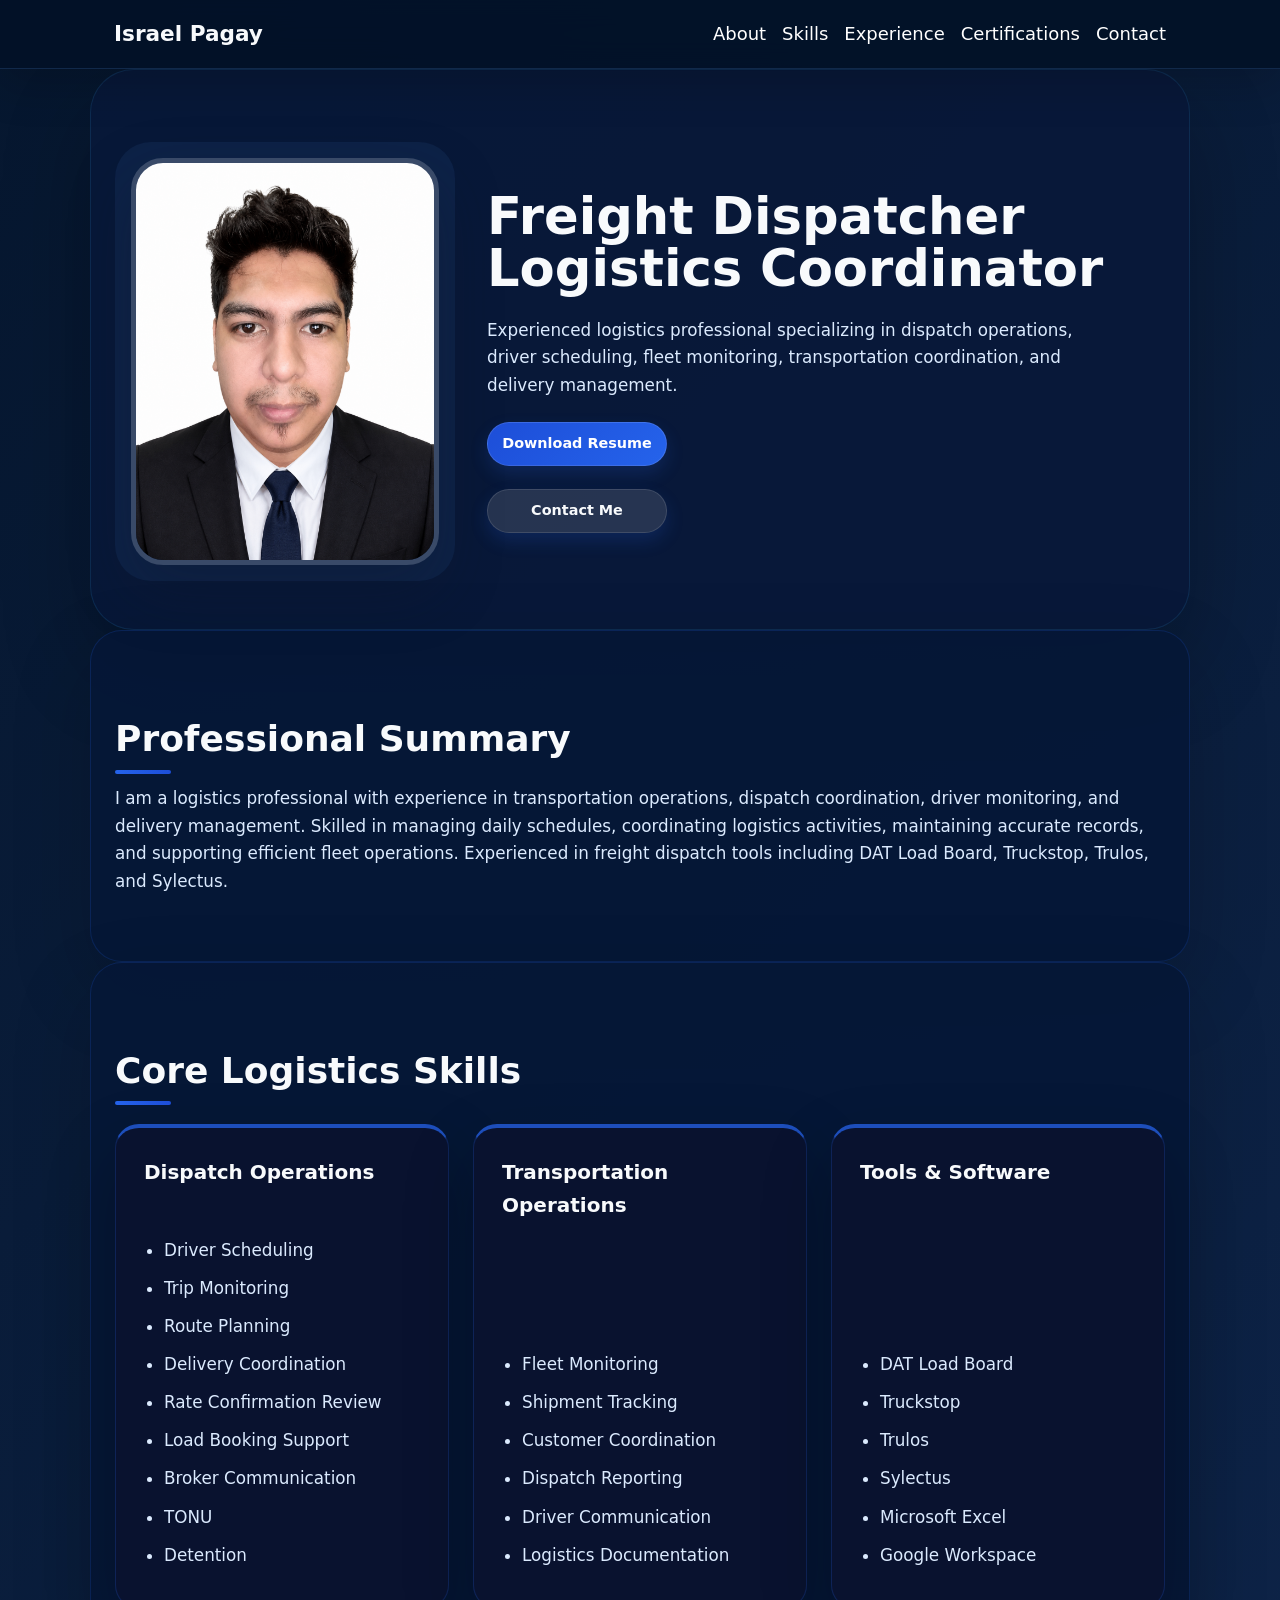
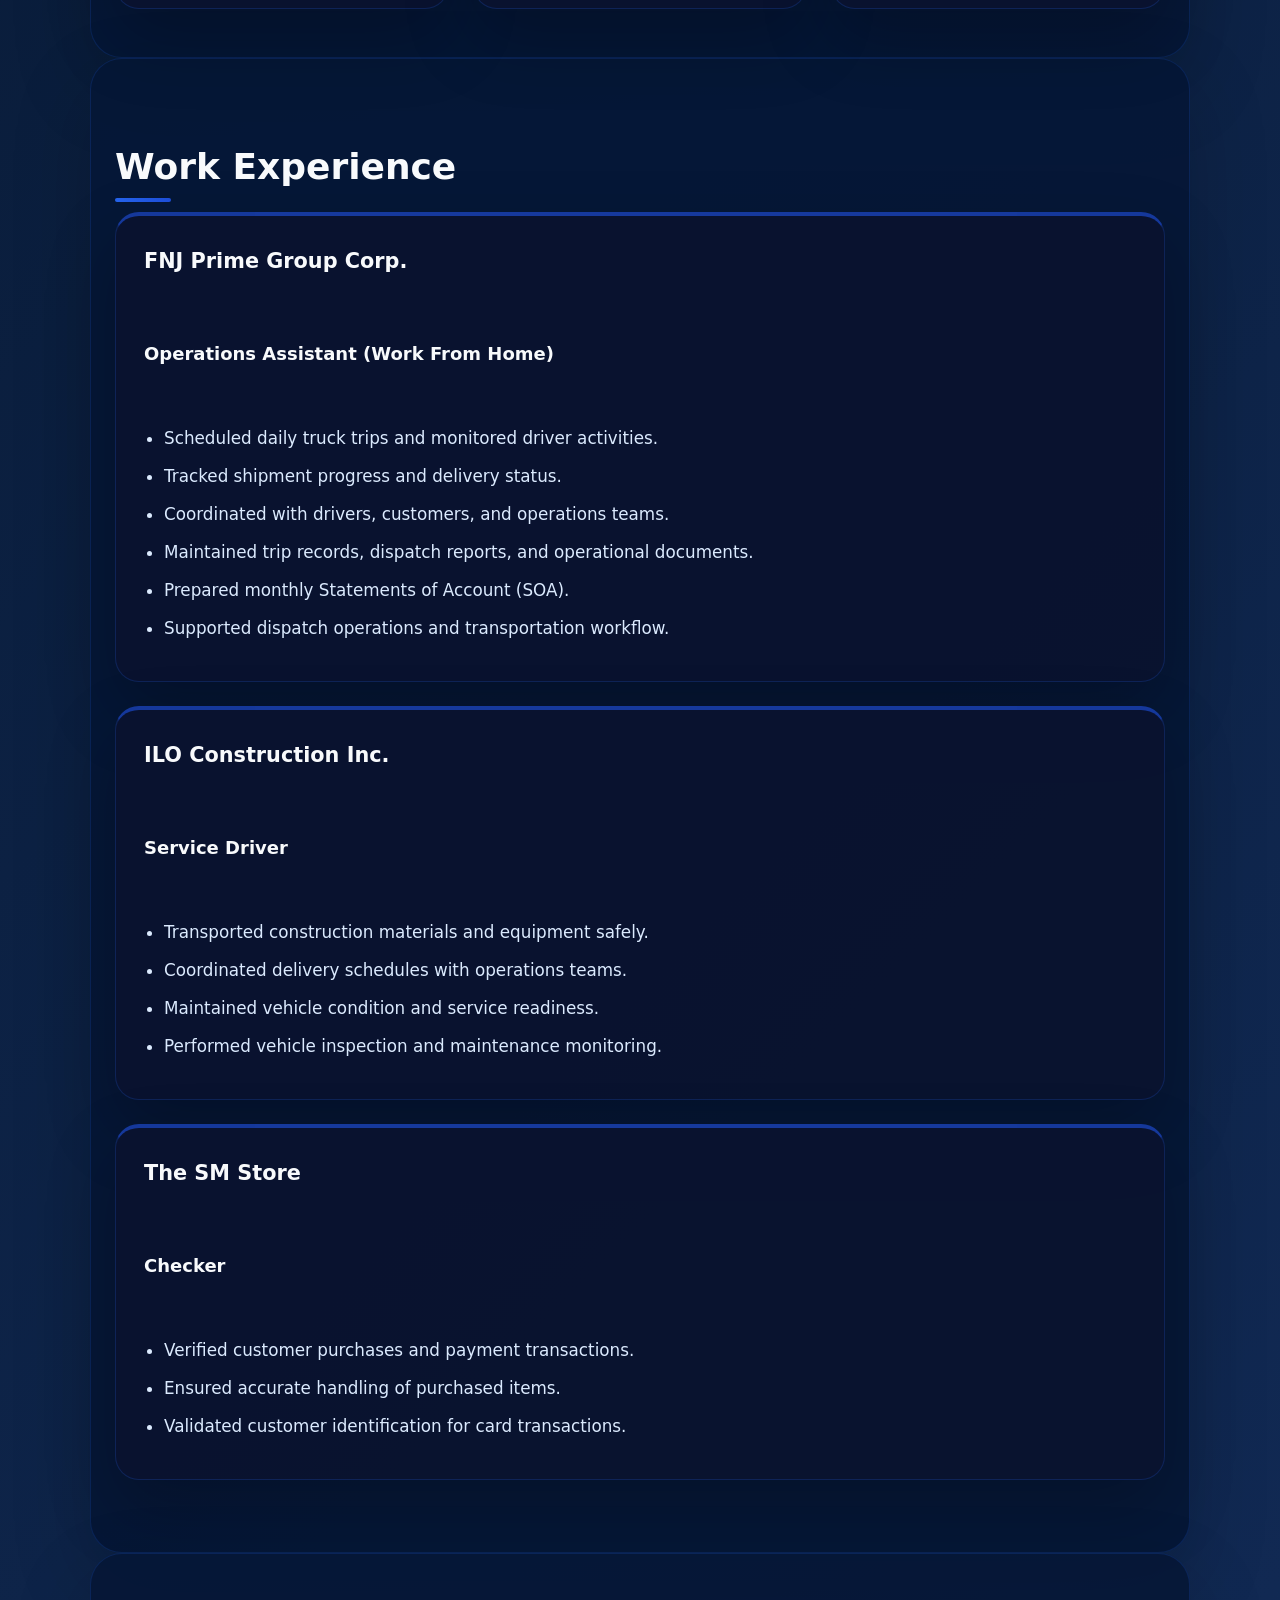
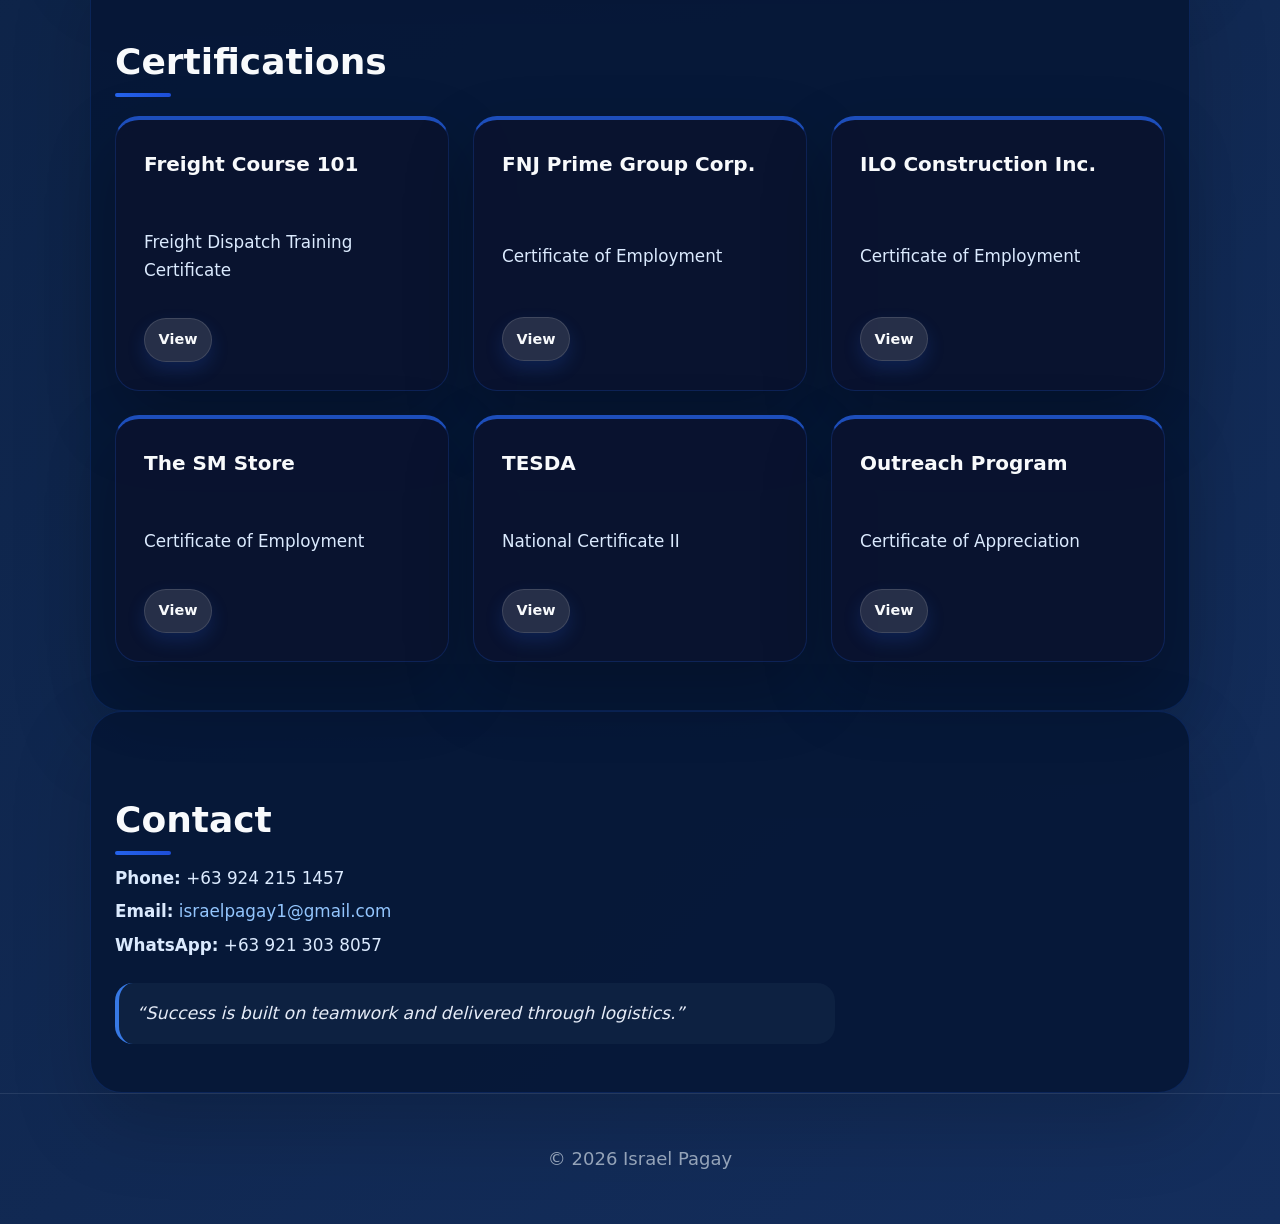
==== commit c3556ca9: "Remove contact form from index.html" ====
--- a/index.html
+++ b/index.html
@@ -439,16 +439,6 @@
   <p><strong>WhatsApp:</strong> +63 921 303 8057</p>
 </div>
 
-<form id="contactForm" style="margin-top:1rem; max-width:600px;">
-  <label for="name">Name</label><br>
-  <input type="text" id="name" name="name" style="width:100%; padding:8px; margin-top:6px; margin-bottom:8px;">
-  <label for="email">Email</label><br>
-  <input type="email" id="email" name="email" style="width:100%; padding:8px; margin-top:6px; margin-bottom:8px;">
-  <label for="message">Message</label><br>
-  <textarea id="message" name="message" style="width:100%; padding:8px; margin-top:6px; margin-bottom:8px;" rows="4"></textarea>
-  <button type="submit" class="btn">Send</button>
-</form>
-
 <p class="hero-quote">
 “Success is built on teamwork and delivered through logistics.”
 </p>
--- a/style.css
+++ b/style.css
@@ -74,6 +74,20 @@
 nav h2 {
   margin: 0;
   font-size: 1.35rem;
+}
+
+nav ul {
+  display: flex;
+  gap: 1rem;
+  list-style: none;
+  margin: 0;
+  padding: 0;
+  flex-wrap: wrap;
+  align-items: center;
+}
+
+nav li {
+  margin: 0;
 }
 
 /* Brand / logo in nav */
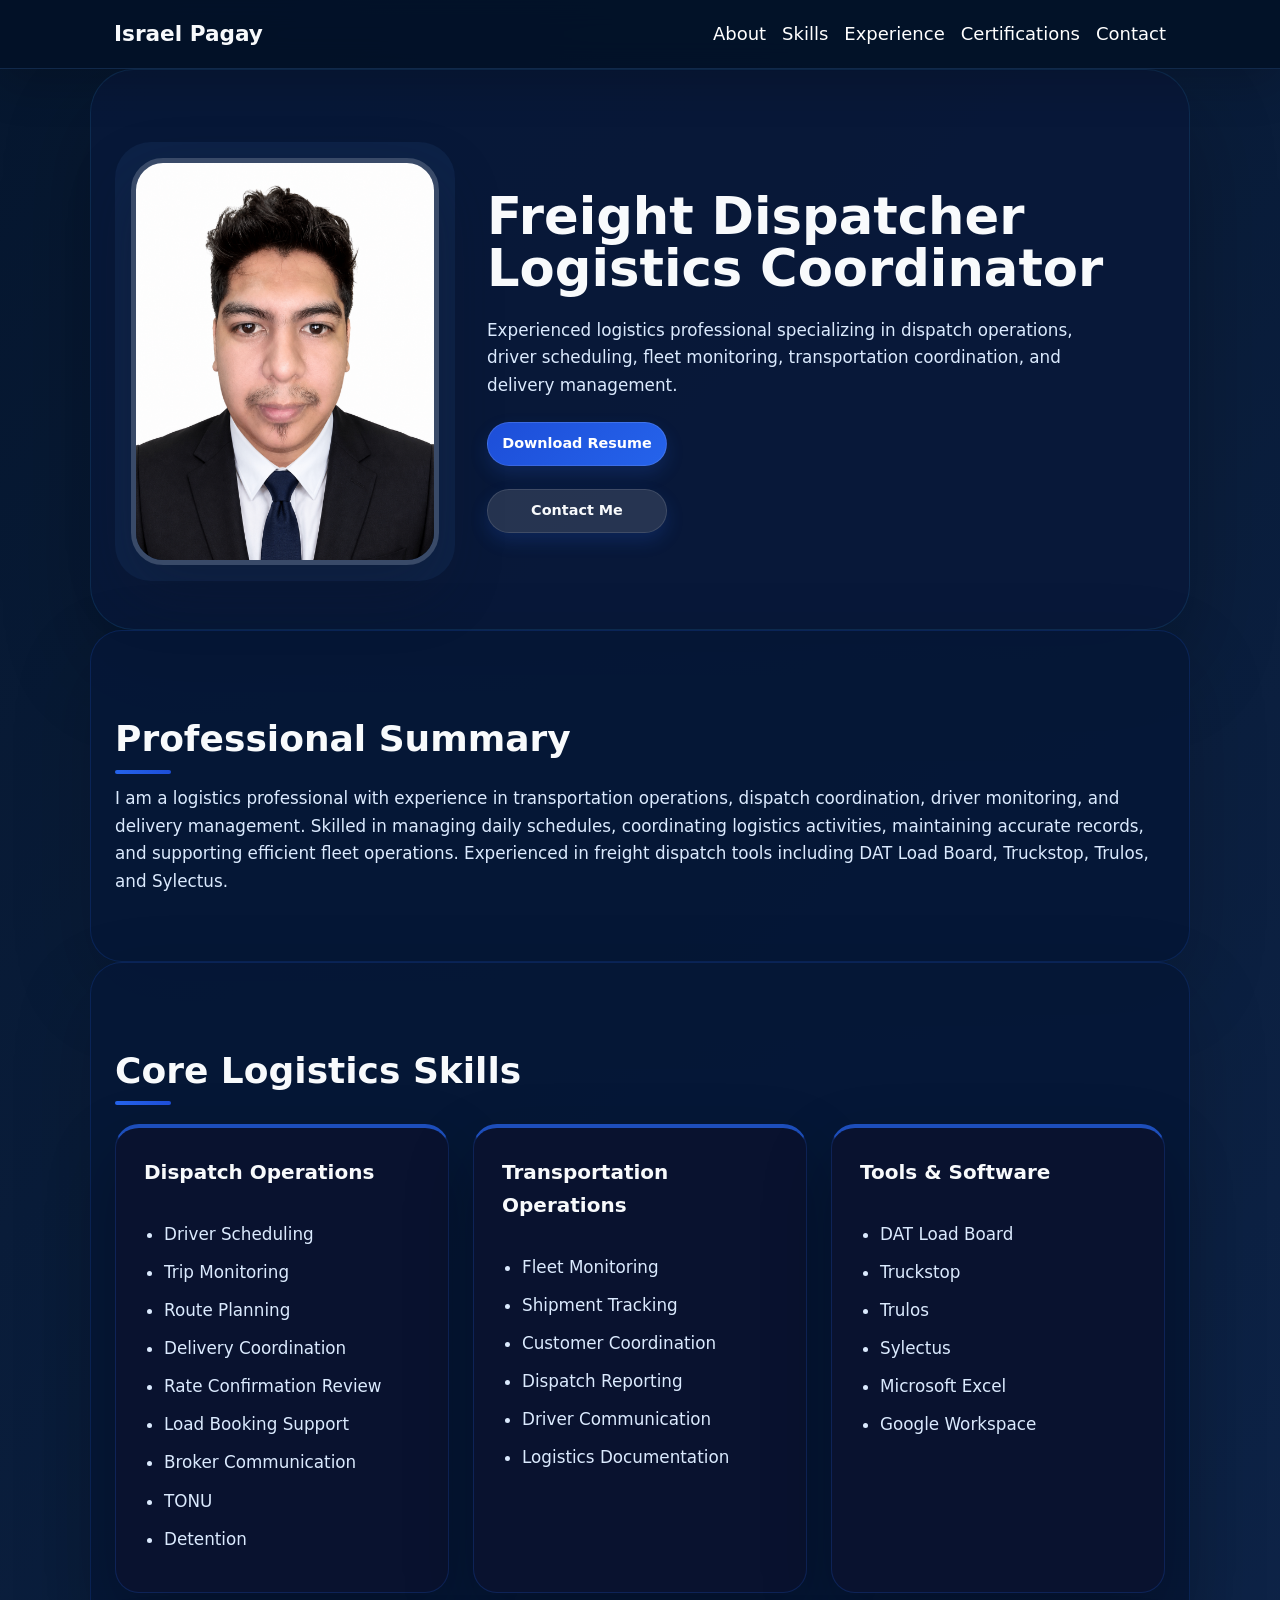
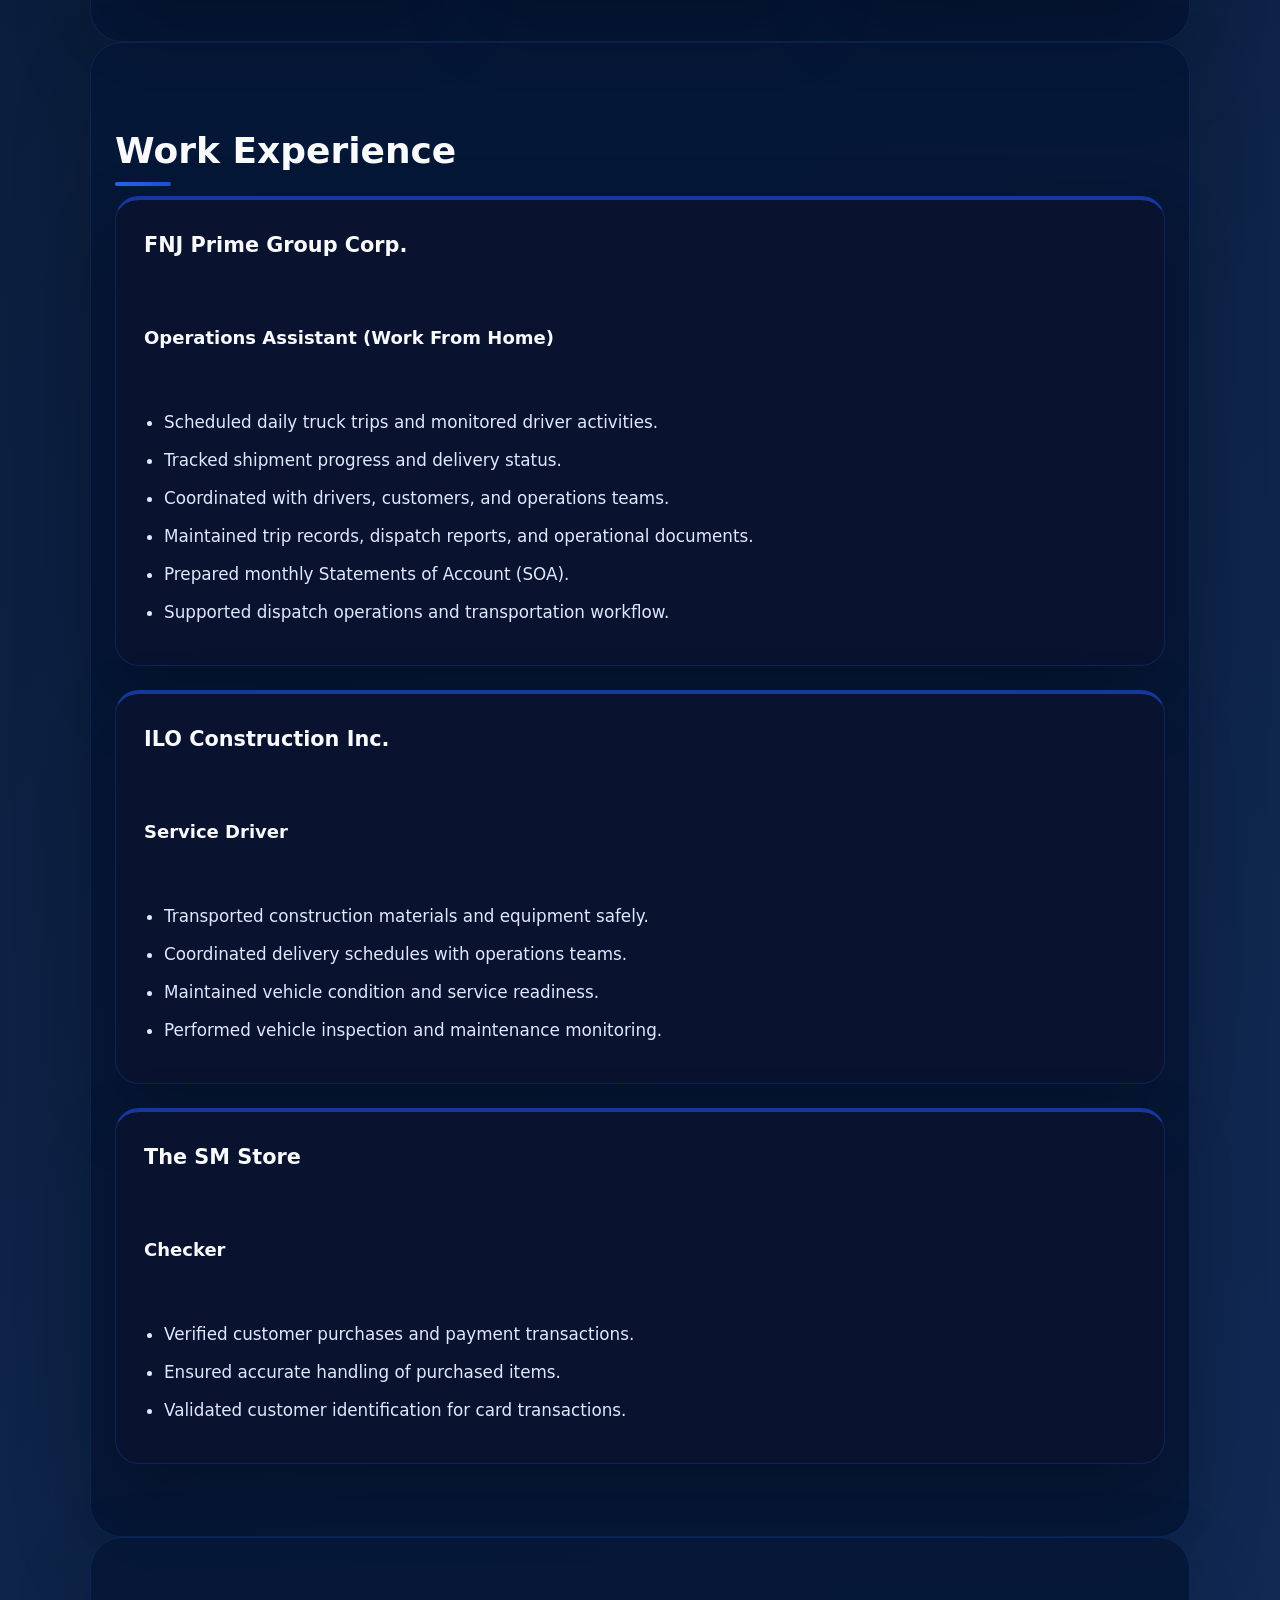
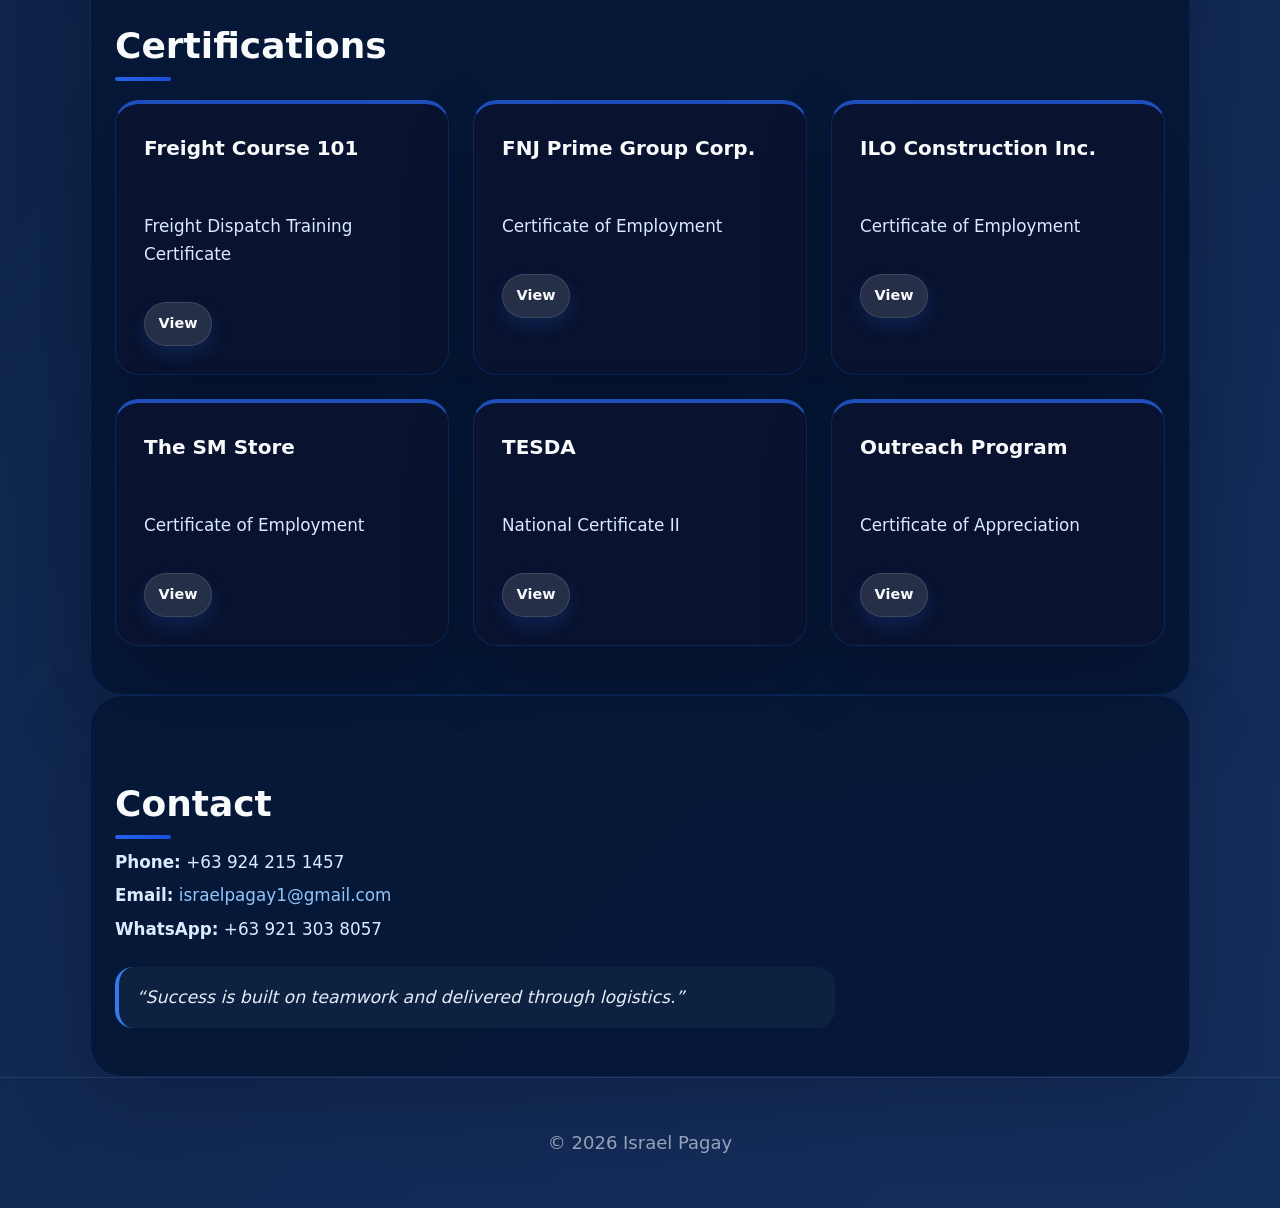
==== commit 6898d9c7: "Update index.html" ====
--- a/index.html
+++ b/index.html
@@ -63,7 +63,7 @@
 transportation coordination, and delivery management.
 </p>
 
-<a href="assets/resume/resume.pdf" 
+<a href="assets/documents/resume.pdf" 
 class="btn" 
 download>
 
--- a/style.css
+++ b/style.css
@@ -88,44 +88,6 @@
 
 nav li {
   margin: 0;
-}
-
-/* Brand / logo in nav */
-nav .brand {
-  display: inline-flex;
-  align-items: center;
-  gap: 0.6rem;
-  text-decoration: none;
-  color: inherit; /* inherit white from nav */
-  -webkit-tap-highlight-color: transparent;
-}
-
-nav .brand svg,
-nav .brand img {
-  width: 36px;
-  height: 36px;
-  display: block;
-  color: #93c5fd; /* tint for inline SVG fill via currentColor */
-  flex-shrink: 0;
-}
-
-nav .brand .brand-text {
-  font-weight: 700;
-  font-size: 1.15rem;
-  line-height: 1;
-  color: #ffffff;
-}
-
-/* Slightly smaller on small screens */
-@media (max-width: 420px) {
-  nav .brand svg,
-  nav .brand img {
-    width: 28px;
-    height: 28px;
-  }
-  nav .brand .brand-text {
-    font-size: 1.05rem;
-  }
 }
 
 .hero {
@@ -291,6 +253,7 @@
   margin-top: 1.5rem;
 }
 
+/* make card content consistently start at the same vertical position */
 .cards > div,
 .experience-card {
   background: rgba(10, 19, 47, 0.96);
@@ -300,7 +263,7 @@
   min-height: 210px;
   display: flex;
   flex-direction: column;
-  justify-content: space-between;
+  justify-content: flex-start; /* ensure content aligns to top */
   gap: 1rem;
   box-shadow: 0 30px 70px rgba(0, 0, 0, 0.24);
   transition: transform 0.25s ease, box-shadow 0.25s ease;
@@ -308,6 +271,21 @@
 
 .cards > div {
   border-top: 4px solid rgba(37, 99, 235, 0.75);
+}
+
+/* heading and list spacing made explicit so all cards match */
+.cards > div h3 {
+  margin: 0 0 0.75rem 0; /* consistent spacing under the title */
+  font-size: 1.25rem;
+}
+
+.cards > div ul {
+  margin: 0; /* remove unexpected top margins */
+  padding-left: 1.25rem; /* keep bullet indent */
+}
+
+.cards > div ul li {
+  margin-bottom: 0.65rem;
 }
 
 .experience-card {
